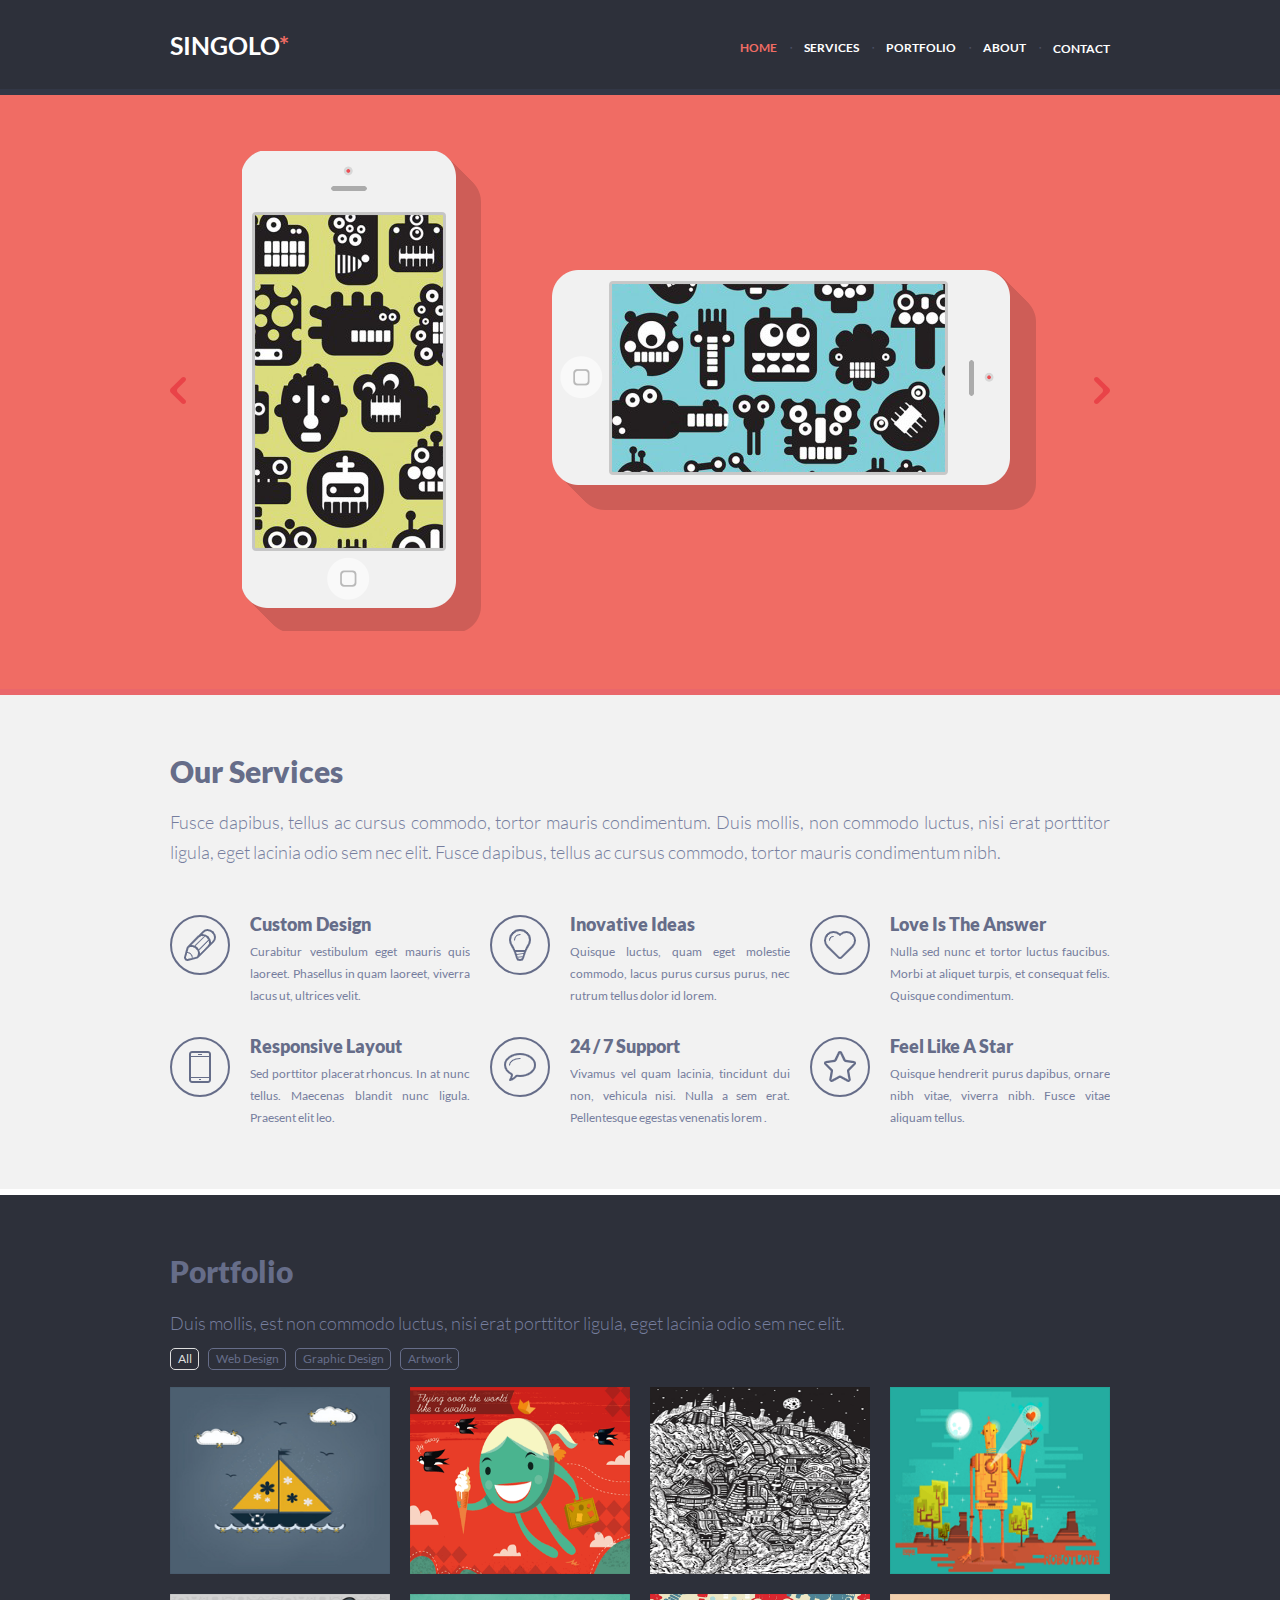
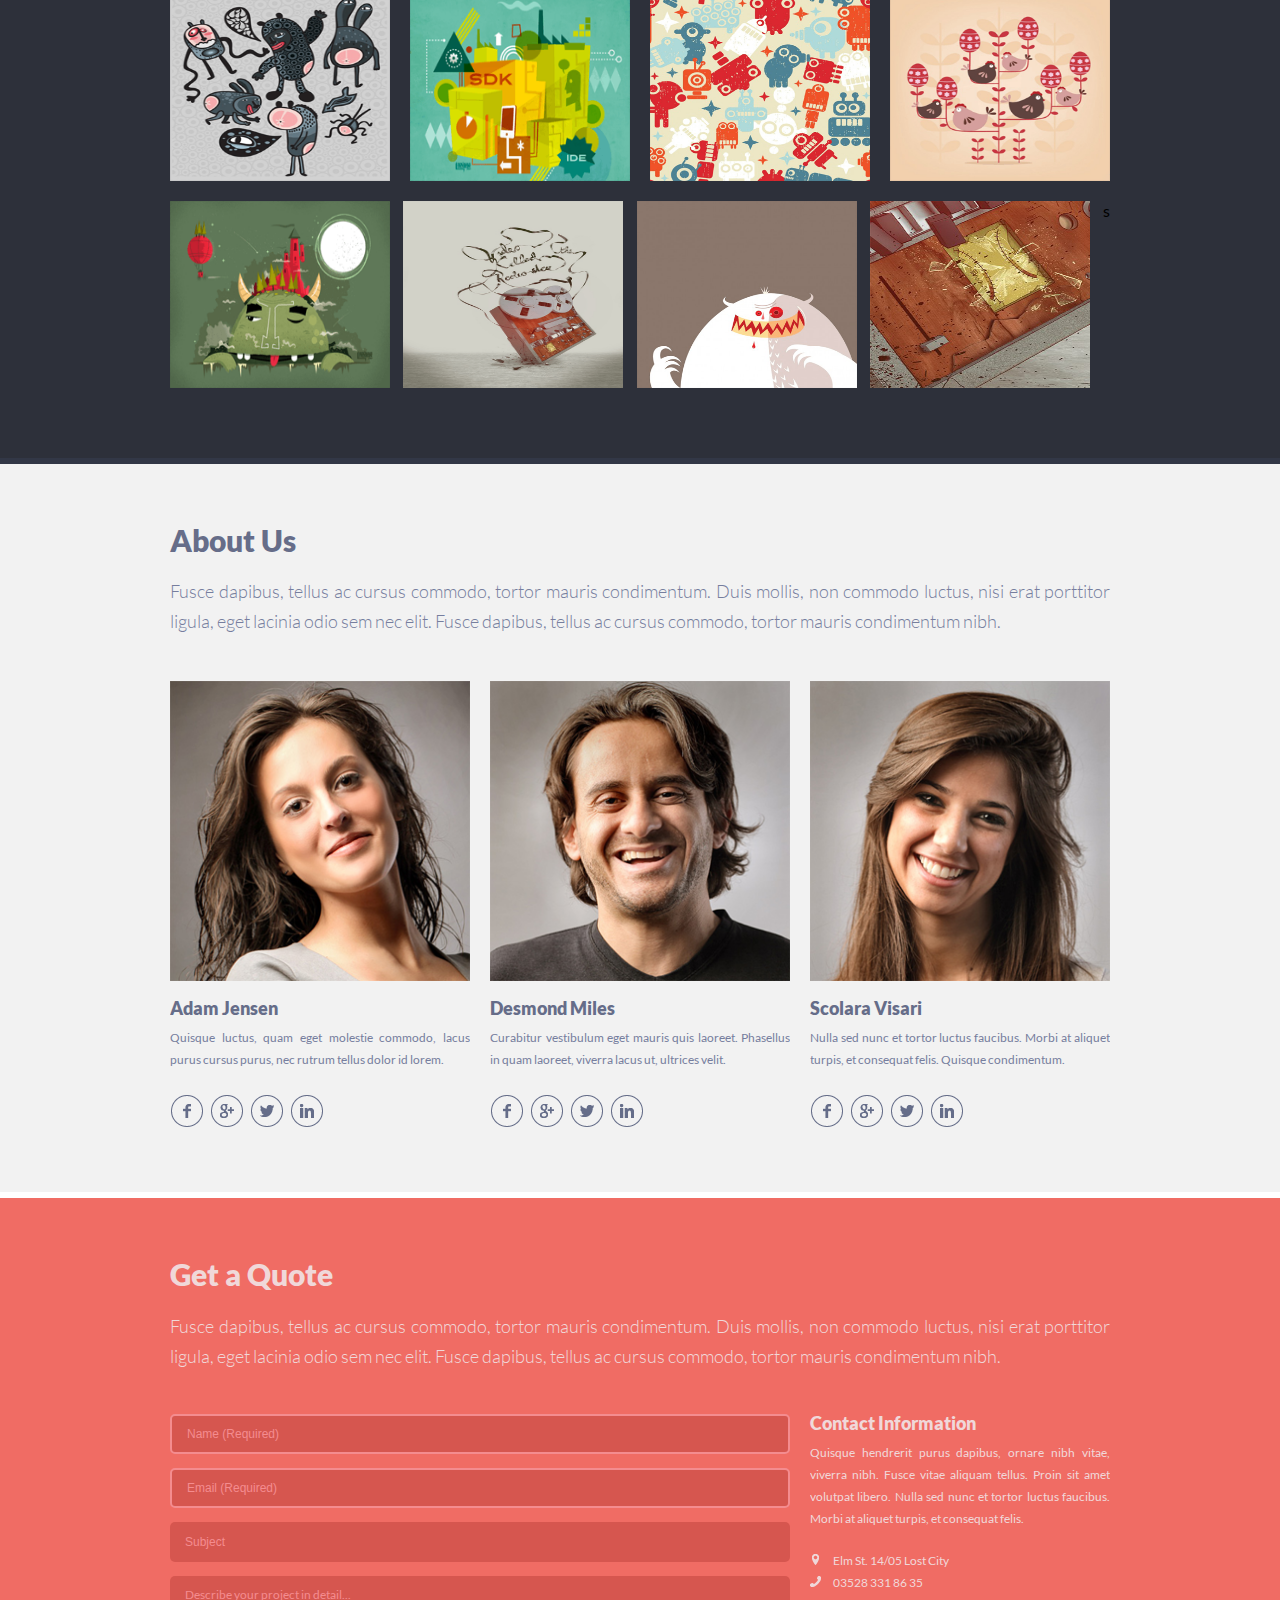
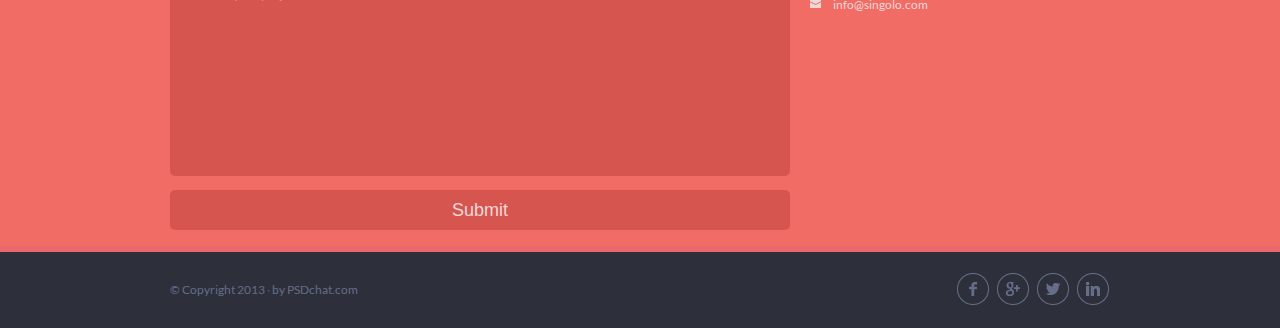
==== index.html @ a5951464 "fix: fix some problems with slider section" ====
<!DOCTYPE html>
<html lang="en">
<head>
    <meta charset="UTF-8">
    <meta name="viewport" content="width=device-width, initial-scale=1.0">
    <link rel="stylesheet" href="style.css">
    <title>Singolo</title>
</head>
<body>
    <header class="header" id="header">
        <div class="header__wrapper wrapper">
            <h1 class="header__logo"><a href="#">singolo</a></h1>
            <nav class="header__navigation" id="nav">
                <div class="header__navigation_item"><a href="#header" class="nav-link nav-link_active">Home</a></div>
                <div class="header__navigation_item"><a href="#services" class="nav-link">Services</a></div>
                <div class="header__navigation_item"><a href="#portfolio" class="nav-link">Portfolio</a></div>
                <div class="header__navigation_item"><a href="#about" class="nav-link">About</a></div>
                <div class="header__navigation_item"><a href="#contact" class="nav-link">Contact</a></div>
            </nav>
        </div>
    </header>
    <section class="slider" id="slider">
        <div class="slider__wrapper wrapper ">
            <div class="slider__prev-btn">
                <a class="prev_link" id="prev_link"><img src="./assets/img/icon/arrow-left.svg" alt="arrow left"></a>
            </div>
            <div class="slider__item slider__item-1">
                <div class="slider__vertical-image">
                    <img src="./assets/img/iPhone-Vertical.png" alt="Vertical iPhone">
                </div>
                <div class="slider__horizontal-image">
                    <img src="./assets/img/iPhone-Horizontal.png" alt="Horizontal iPhone">
                </div>
            </div>
            <div class="slider__item slider__item-2">
                    <img src="./assets/img/slider2.png" alt="Vertical iPhone">
            </div>
            <div class="slider__next-btn">
                <a class="next_link" id="next_link"><img src="./assets/img/icon/arrow-right.svg" alt="arrow left"></a>
            </div>
        </div>
    </section>
    <section class="services" id="services">
        <div class="services__wrapper wrapper ">
            <div class="services__description">
                <h2 class="services__description__title">Our Services</h2>
                <p class="services__description__text text">Fusce dapibus, tellus ac cursus commodo, tortor mauris condimentum. Duis mollis, non commodo luctus, nisi erat porttitor ligula, eget lacinia odio sem nec elit. Fusce dapibus, tellus ac cursus commodo, tortor mauris condimentum nibh.</p>
            </div>
            <div class="services__content">
                <div class="services__content_item">
                    <div class="item-img"><img src="./assets/img/icon/pen.png" alt=""></div>
                    <div class="services__content_item-wrapper">
                        <h3 class="item-title">Custom Design</h3>
                        <p class="item_description">Curabitur vestibulum eget mauris quis laoreet. Phasellus in quam laoreet, viverra lacus ut, ultrices velit.</p>
                    </div>
                </div>
                <div class="services__content_item">
                    <div class="item-img"><img src="./assets/img/icon/bulb.png" alt=""></div>
                    <div class="services__content_item-wrapper">
                        <h3 class="item-title">Inovative Ideas</h3>
                        <p class="item_description">Quisque luctus, quam eget molestie commodo, lacus purus cursus purus, nec rutrum tellus dolor id lorem.</p>
                    </div>
                </div>
                <div class="services__content_item">
                    <div class="item-img"><img src="./assets/img/icon/heart.png" alt=""></div>
                    <div class="services__content_item-wrapper">
                        <h3 class="item-title">Love Is The Answer</h3>
                        <p class="item_description">Nulla sed nunc et tortor luctus faucibus. Morbi at aliquet turpis, et consequat felis. Quisque condimentum.</p>
                    </div>
                </div>
                <div class="services__content_item">
                    <div class="item-img"><img src="./assets/img/icon/phone_services.png" alt=""></div>
                    <div class="services__content_item-wrapper">
                        <h3 class="item-title">Responsive Layout</h3>
                        <p class="item_description">Sed porttitor placerat rhoncus. In at nunc tellus. Maecenas blandit nunc ligula. Praesent elit leo.</p>
                    </div>
                </div>
                <div class="services__content_item">
                    <div class="item-img"><img src="./assets/img/icon/bubble.png" alt=""></div>
                    <div class="services__content_item-wrapper">
                        <h3 class="item-title">24 / 7 Support</h3>
                        <p class="item_description">Vivamus vel quam lacinia, tincidunt dui non, vehicula nisi. Nulla a sem erat. Pellentesque egestas venenatis lorem .</p>
                    </div>
                </div>
                <div class="services__content_item">
                    <div class="item-img"><img src="./assets/img/icon/star.png" alt=""></div>
                    <div class="services__content_item-wrapper">
                        <h3 class="item-title">Feel Like A Star</h3>
                        <p class="item_description">Quisque hendrerit purus dapibus, ornare nibh vitae, viverra nibh. Fusce vitae aliquam tellus.</p>
                    </div>
                </div>
            </div>
        </div>
    </section>
    <section class="portfolio" id="portfolio">
        <div class="portfolio__wrapper wrapper">
            <div class="portfolio__content">
                <h2 class="portfolio__title">Portfolio</h2>
                <p class="portfolio__text text">Duis mollis, est non commodo luctus, nisi erat porttitor ligula, eget lacinia odio sem nec elit.</p>
                <ul class="portfolio__tag">
                    <li class="portfolio__tag_item"><a href="#" class="tag tag_active">All</a></li>
                    <li class="portfolio__tag_item"><a href="#"  class="tag">Web Design</a></li>
                    <li class="portfolio__tag_item"><a href="#" class="tag">Graphic Design</a></li>
                    <li class="portfolio__tag_item"><a href="#" class="tag">Artwork</a></li>
                </ul>
            </div>
            <div class="portfolio__project">
                <div class="portfolio__project__item"><img src="./assets/img/Project.png" alt="Project"></div>
                <div class="portfolio__project__item"><img src="./assets/img/Project4.png" alt="Project"></div>
                <div class="portfolio__project__item"><img src="./assets/img/Project7.png" alt="Project"></div>
                <div class="portfolio__project__item"><img src="./assets/img/Project10.png" alt="Project"></div>
                <div class="portfolio__project__item"><img src="./assets/img/Project2.png" alt="Project"></div>
                <div class="portfolio__project__item"><img src="./assets/img/Project5.png" alt="Project"></div>
                <div class="portfolio__project__item"><img src="./assets/img/Project8.png" alt="Project"></div>
                <div class="portfolio__project__item"><img src="./assets/img/Project11.png" alt="Project"></div>
                <div class="portfolio__project__item"><img src="./assets/img/Project3.png" alt="Project"></div>
                <div class="portfolio__project__item"><img src="./assets/img/Project6.png" alt="Project"></div>
                <div class="portfolio__project__item"><img src="./assets/img/Project9.png" alt="Project"></div>
                <div class="portfolio__project__item"><img src="./assets/img/Project12.png" alt="Project"></div>s
            </div>
        </div>    
    </section>
    <section class="about-us" id="about">
        <div class="wrapper">
            <h2 class="about-us__title">
                About Us
            </h2>
            <p class="about-us__description text">
                Fusce dapibus, tellus ac cursus commodo, tortor mauris condimentum. Duis mollis, non commodo luctus, nisi erat porttitor ligula, eget lacinia odio sem nec elit. Fusce dapibus, tellus ac cursus commodo, tortor mauris condimentum nibh.            </p>
            <div class="layout-3-column">
                <div class="about-us__item">
                    <img class="item_image" src="./assets/img/photo1.png" alt="people 1">
                    <h3>Adam Jensen</h3>
                    <p class="item_description">Quisque luctus, quam eget molestie commodo, lacus purus cursus purus, nec rutrum tellus dolor id lorem.</p>
                    <div class="social-media">
                        <span class="ico ico-about-us"><a href="#"><img src="./assets/img/icon/Facebook.png" alt="Facebook"></a></span>
                        <span class="ico ico-about-us"><a href="#"><img src="./assets/img/icon/Google.png" alt="Google"></a></span>
                        <span class="ico ico-about-us"><a href="#"><img src="./assets/img/icon/Twitter.png" alt="Twitter"></a></span>
                        <span class="ico ico-about-us"><a href="#"><img src="./assets/img/icon/LinkedIn.png" alt="LinkedIn"></a></span>                    
                    </div>
                </div>
                <div class="about-us__item">
                    <img class="item_image" src="./assets/img/photo2.png" alt="people 2">
                    <h3>Desmond Miles</h3>
                    <p class="item_description">Curabitur vestibulum eget mauris quis laoreet. Phasellus in quam laoreet, viverra lacus ut, ultrices velit.</p>
                    <div class="social-media">
                        <span class="ico ico-about-us"><a href="#"><img src="./assets/img/icon/Facebook.png" alt="Facebook"></a></span>
                        <span class="ico ico-about-us"><a href="#"><img src="./assets/img/icon/Google.png" alt="Google"></a></span>
                        <span class="ico ico-about-us"><a href="#"><img src="./assets/img/icon/Twitter.png" alt="Twitter"></a></span>
                        <span class="ico ico-about-us"><a href="#"><img src="./assets/img/icon/LinkedIn.png" alt="LinkedIn"></a></span>
                    </div>
                </div>
                <div class="about-us__item">
                    <img class="item_image" src="./assets/img/photo3.png" alt="people 3">
                    <h3>Scolara Visari</h3>
                    <p class="item_description">Nulla sed nunc et tortor luctus faucibus. Morbi at aliquet turpis, et consequat felis. Quisque condimentum.</p>
                    <div class="social-media">
                        <span class="ico ico-about-us"><a href="#"><img src="./assets/img/icon/Facebook.png" alt="Facebook"></a></span>
                        <span class="ico ico-about-us"><a href="#"><img src="./assets/img/icon/Google.png" alt="Google"></a></span>
                        <span class="ico ico-about-us"><a href="#"><img src="./assets/img/icon/Twitter.png" alt="Twitter"></a></span>
                        <span class="ico ico-about-us"><a href="#"><img src="./assets/img/icon/LinkedIn.png" alt="LinkedIn"></a></span>                    
                    </div>
                </div>
            </div>
        </div>
    </section>
    <section class="form" id="contact">
        <div class="wrapper">
            <div class="form__content">
                <h2 class="form__content_title">Get a Quote</h2>
                <p class="form__content_text text">Fusce dapibus, tellus ac cursus commodo, tortor mauris condimentum. Duis mollis, non commodo luctus, nisi erat porttitor ligula, eget lacinia odio sem nec elit. Fusce dapibus, tellus ac cursus commodo, tortor mauris condimentum nibh.</p>
            </div>
            <div class="layout-2-column">
                <div class="contact__form">
                    <form action method="POST">
                        <input class="contact_input" type="text" name="name" placeholder="Name (Required)" required>
                        <input class="contact_input" type="email" name="email" placeholder="Email (Required)" required>
                        <input class="contact_input" type="text" name="subject" placeholder="Subject">
                        <textarea class="contact_input textarea" name="detail" placeholder="Describe your project in detail..."></textarea>
                        <input class="contact_input submit" type="submit" value="Submit">
                    </form>
                </div>
                <div class="contact__content">
                    <h3 class="contact__content__title">Contact Information</h3>
                    <div class="item_description  contact__content__description">
                        <p class="contact-item_description"> Quisque hendrerit purus dapibus, ornare nibh vitae, viverra nibh. Fusce vitae aliquam tellus. Proin sit amet volutpat libero. Nulla sed nunc et tortor luctus faucibus. Morbi at aliquet turpis, et consequat felis. </p>
                        <span class="contact__item"><span class="contact-icon ico-location"></span> Elm St. 14/05 Lost City </span>
                        <span class="contact__item"><span class="contact-icon ico-tel"></span> <a href="tel:+035283318635"> 03528 331 86 35</a></span>
                        <span class="contact__item"><span class="contact-icon ico-email"></span> <a href="mailto:info@singolo.com"> info@singolo.com </a></span>
                    </div>
                </div>
            </div>
        </div>
    </section>
    <footer class="footer">
        <div class="wrapper footer__wrapper">
                <div class="copyright">
                    &copy; Copyright 2013 &#8729; by PSDchat.com
                </div>
                <div class="social-media">
                    <span class="ico ico-footer"><a href="#"><img src="./assets/img/icon/Facebook.png" alt="Facebook"></a></span>
                    <span class="ico ico-footer"><a href="#"><img src="./assets/img/icon/Google.png" alt="Google"></a></span>
                    <span class="ico ico-footer"><a href="#"><img src="./assets/img/icon/Twitter.png" alt="Twitter"></a></span>
                    <span class="ico ico-footer"><a href="#"><img src="./assets/img/icon/LinkedIn.png" alt="LinkedIn"></a></span>
                </div>
        </div>
    </footer>
    <script src="./index.js"></script>
</body>
</html>
---- style.css ----
/* import */
@import "fonts.css";

/* <=== Common ===>*/
* {
    margin: 0;
    padding: 0;
    box-sizing: border-box;
}

html {
    font-size: 10px;
}

body {
    margin: 0 auto;
    font-family: 'Lato', Verdana, sans-serif;
    font-size: 1.6rem;
}

.wrapper {
    max-width: 940px;
    margin: 0 auto;
    padding-top: 67px;
}

h2 {
    font-size: 3rem;
    line-height: 1.8rem;
    font-weight: 900;
    color: #666d89;
}

h3 {
    font-size: 1.8rem;
    line-height: 1.8rem;
    color: #666d89;
    font-weight: 900;
}

a {
    text-decoration: none;
    color: #fff;
}

.text {
    font-size: 1.8rem;
    line-height: 3rem;
    font-weight: 300;
    text-align: justify;
    color: #767e9e;
}

.item_description {
    font-size: 1.2rem;
    line-height: 2.2rem;
    font-weight: 400;
    text-align: justify;
    color: #767e9e;
    overflow: hidden;
    text-overflow: ellipsis;
}

.social-media {
    display: flex;
}

/* <=== /Common ===>*/

/* <=== Header ===> */

.header {
    background: #2d303a;
    border-bottom: 6px solid #323746;
}

.header__wrapper {
    height: 89px;
    padding-top: 0;
    display: flex;
    justify-content: space-between;
    text-transform: uppercase;
    color: #fff;
}
.header__logo {
    align-self: center;
    font-size: 2.5rem;
    font-weight: 700;
}

.header__logo::after {
    content: '*';
    color: #f06c64;
}

.header__navigation {
    padding-top: 3px;
    display: flex;
    flex-basis: 370px;
    justify-content: space-between;
    align-items: center;
}

.nav-link {
    font-size: 1.2rem;
    font-weight: 700;
}

.header__navigation_item:not(:last-child):after {
    content: '\2219';
    margin-left: 12px;
    color: #494e62;
}

.nav-link_active,
.nav-link:hover {
    color: #f06c64;
    transition: .3s ease-in-out;
}

/* <=== / Header ===> */

/* <=== Slider ===> */

.slider {
    background-color: #f06c64;
    border-bottom: 6px solid #ea676b;
}

.slider__wrapper {
    height: 594px;
    padding-top: 0;
    display: flex;
    justify-content: space-between;
    align-items: center;
}

.slider__prev-btn {
    z-index: 10;
}
.prev_link:hover,
.next_link:hover {
    cursor: pointer;
}

.slider__item {
    width: 796px;
    display: flex;
    align-items: center;
    
} 

.slider__item-1 {
    justify-content: space-between;
} 

.slider__item-2 {
    justify-content: center;
    display: none;
} 

.slider_colored {
    background-color: #648BF0;
    border-bottom: 6px solid #648BF0;
}

/* <=== / Slider ===> */

/* <=== Services ===> */

.services {
    background-color: #f2f2f2;
    height: 500px;
    border-bottom: 6px solid #fff;
}

.services__wrapper {
    display: flex;
    flex-direction: column;
    color: #666d89;
}

.services__description__title {
    margin-bottom: 27px;
}

.services__description__text {
    margin-bottom: 48px;
}

.services__content {
    display: flex;
    flex-wrap: wrap;
    justify-content: space-between;
}

.services__content_item {
    display: flex;
    width: 300px;
    height: 85px;
    margin-bottom: 37px;
}

.item-img {
    display: flex;
    width: 60px;
    height: 60px;
    border: 2px solid #666d89;
    border-radius: 50%;
    align-items: center;
    justify-content: center;

}

.services__content_item-wrapper {
    width: 220px;
    margin-left: 20px;
}

.services__content_item-wrapper p {
    height: 70px;
}

.item-title {
    margin-bottom: 8px;
}

/* <=== /Services ===> */

/* <=== Portfolio ===> */
.portfolio {
    height: 869px;
    background-color: #2d303a;
    border-bottom: 6px solid #323746;
}

.portfolio__title {
    margin-bottom: 28px;

}

.portfolio__text {
    margin-bottom: 10px;
}

.portfolio__tag {
    list-style: none;
    display: flex;
    margin-bottom: 17px;
}

.portfolio__tag_item {
    display: flex;
}

.tag {
    margin-right: 9px;
    padding-left: 7px;
    padding-right: 6px;
    text-decoration: none;
    font-size: 1.2rem;
    line-height: 20px;
    font-weight: 400;
    border: 1px solid #666d89;
    border-radius: 5px;
    color: #666d89;
}

.tag:hover{
    border-color: #dedede;
    color: #dedede;
    transition: .3s ease-in-out;
    
}

.tag_active {
    color: #dedede;
    border-color: #dedede;
}

.portfolio__project {
    display: flex;
    flex-wrap: wrap;
    overflow: hidden;
    justify-content: space-between;
}

.portfolio__project__item {
    width: 220px;
    height: 187px;
    margin-bottom: 20px;
}

.portfolio__project__item:nth-child(n+13) {
    display: none;
}

.portfolio__project__item img {
   width: 100%;
   height: 100%;
} 
/* <=== / Portfolio ===> */

/* <=== About us ===> */

.about-us {
    height: 734px;
    background-color: #f2f2f2;
    border-bottom: 6px solid #fff;
}

.about-us__title {
    margin-bottom: 27px;
}

.about-us__description {
    margin-bottom: 45px;
}

.layout-3-column {
    display: flex;
    justify-content: space-between;
}

.about-us__item {
    width: 300px;
    margin-bottom: 49px;
}

.item_image {
    width: 100%;
    height: 300px;
}

.about-us__item h3 {
    margin-top: 15px;
    margin-bottom: 10px;
    overflow: hidden;
    text-overflow: ellipsis;
    white-space: nowrap;
}

.about-us__item p {
    margin-bottom: 23px;
}

.ico-about-us {
    margin-right: 6px;
}

/* <=== / About us ===> */

/* <=== Contact ===> */

.form {
    height: 654px;
    background-color: #f06c64;
    border-bottom: 6px solid #ea676b;
}

.form__content_title {
    padding-bottom: 28px;
    color: #f0d8d9;

}

.form__content_text {
    padding-bottom: 43px;
    color: #f0d8d9;
}

.layout-2-column {
    display: flex;
}

.contact__form {
    width: 66%;
    margin-right: 10px;
}

.contact_input {
    display: block;
    width: 100%;
    height: 40px;
    margin-bottom: 14px;
    border: none;
    border-radius: 5px;
    background-color: #d6564f;
    outline: none;
    padding: 15px;
    font-size: 1.2rem;
    line-height: 30px;
    color: #f0d8d9;
    font-weight: 300;
}

.contact_input::placeholder {
    font-size: 1.2rem;
    line-height: 22px;
    color: #f48c8f;
    font-weight: 400;
}

.contact_input:required:invalid {
    border: 2px solid #f48c8f;
}
.textarea {
    height: 200px;
    padding-top: 8px;
    resize: none;
    font-family: "Lato";
}

.submit {
    padding: 0;
    font-size: 1.8rem;
}

.submit:hover {
    cursor: pointer;
    background-color:#a3494a;
    transition: .3s ease-in-out;
}

.contact__content {
    width: 33%;
    padding-left: 10px;
}

.contact__content__title {
    margin-bottom: 10px;
    color: #f0d8d9;
}

.contact__content__description {
    color: #f0d8d9;
}

.contact__item {
    display: block;
}

.contact-item_description {
    margin-bottom: 20px;
}

.contact-icon {
    display: inline-block;
    width: 11px;
    height: 11px;
    margin-right: 10px;
}

.ico-location {
    background: center no-repeat url(./assets/img/icon/location.png);
}

.ico-tel {
    background: center no-repeat url(./assets/img/icon/phone.png);
}

.ico-email {
    background: center no-repeat url(./assets/img/icon/mail.png);
}

.contact__item a {
    text-decoration: none;
    color: #f0d8d9;
}

/* <=== / Contact ===> */

/* <=== Footer ===> */
.footer {

    background-color: #2d303a;

}

.footer__wrapper {
    padding-top: 0;
    display: flex;
    height: 76px;
    justify-content: space-between;
    align-items: center;
}

.copyright {
    color: #666d89;
    font-size: 1.2rem;
    line-height: 6px;
    font-weight: 400;
}

.ico-footer {
    margin-left: 6px;
}
/* <=== / Footer ===> */
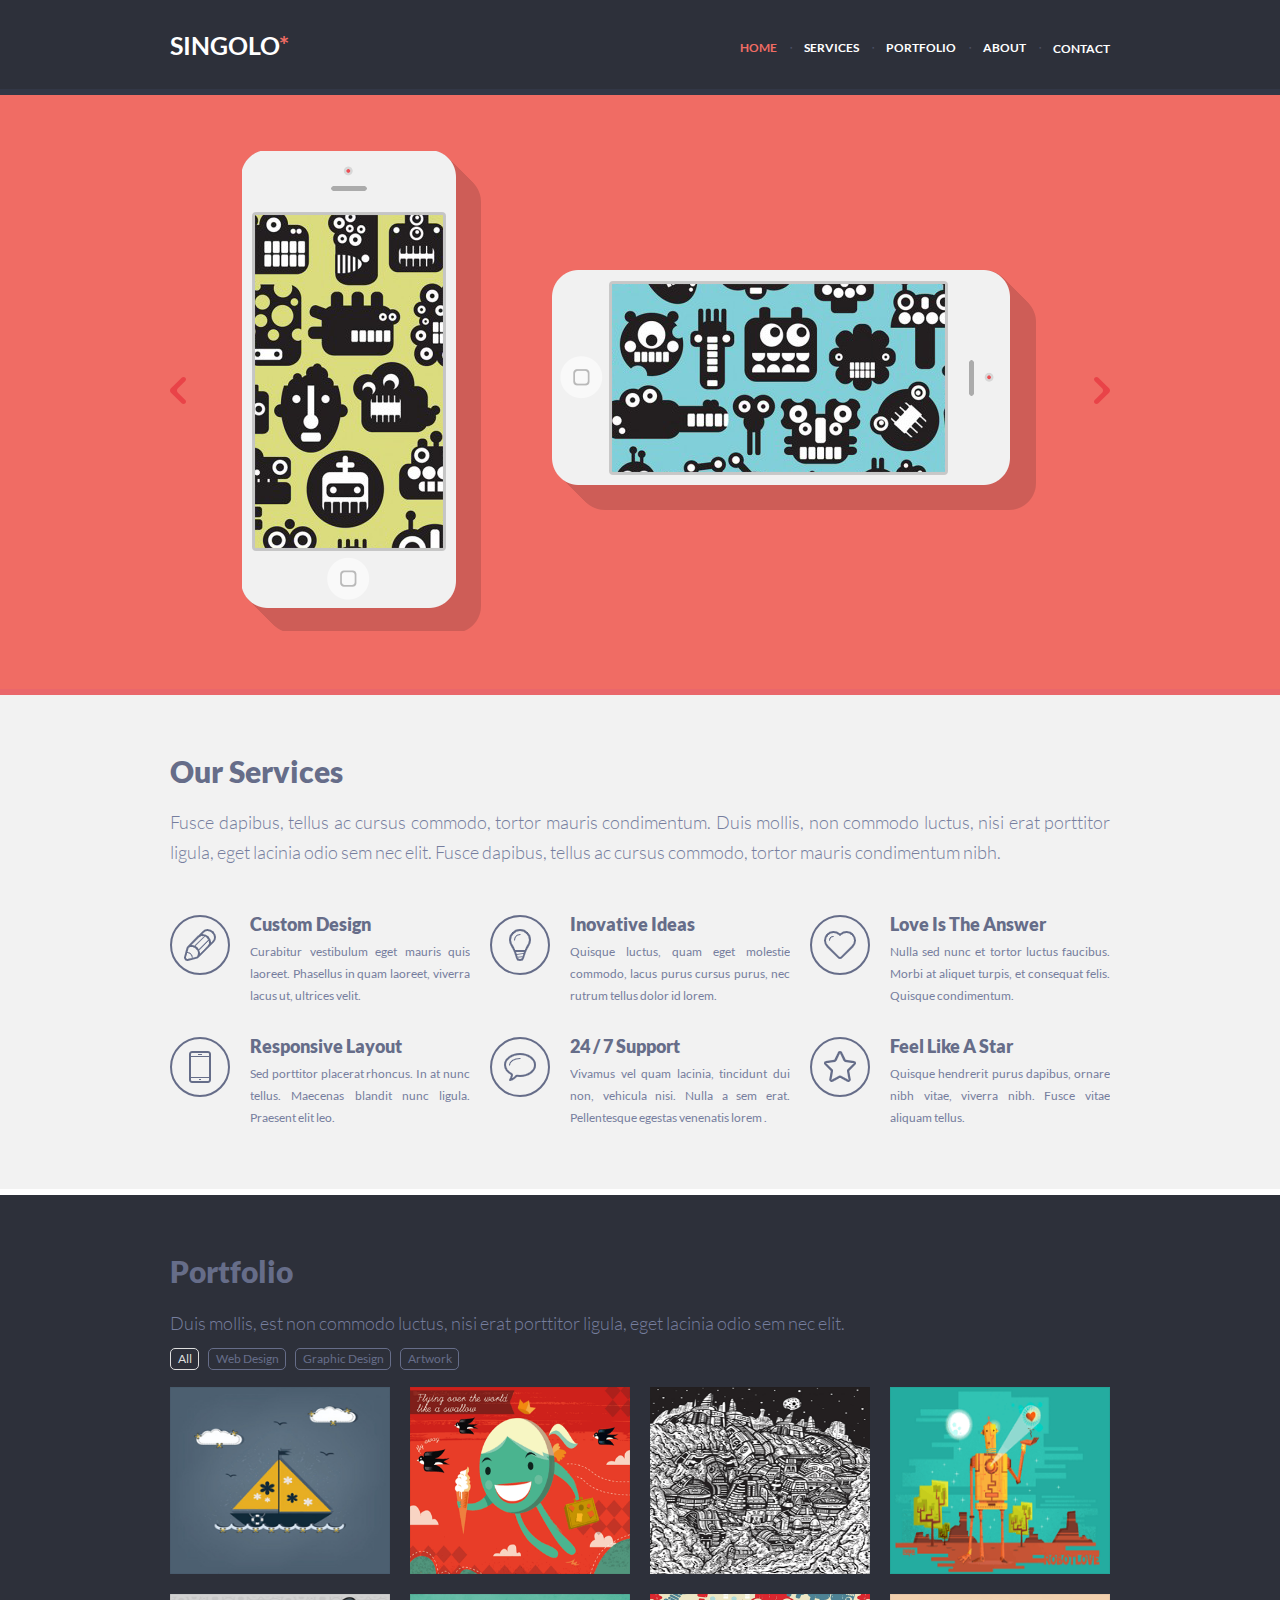
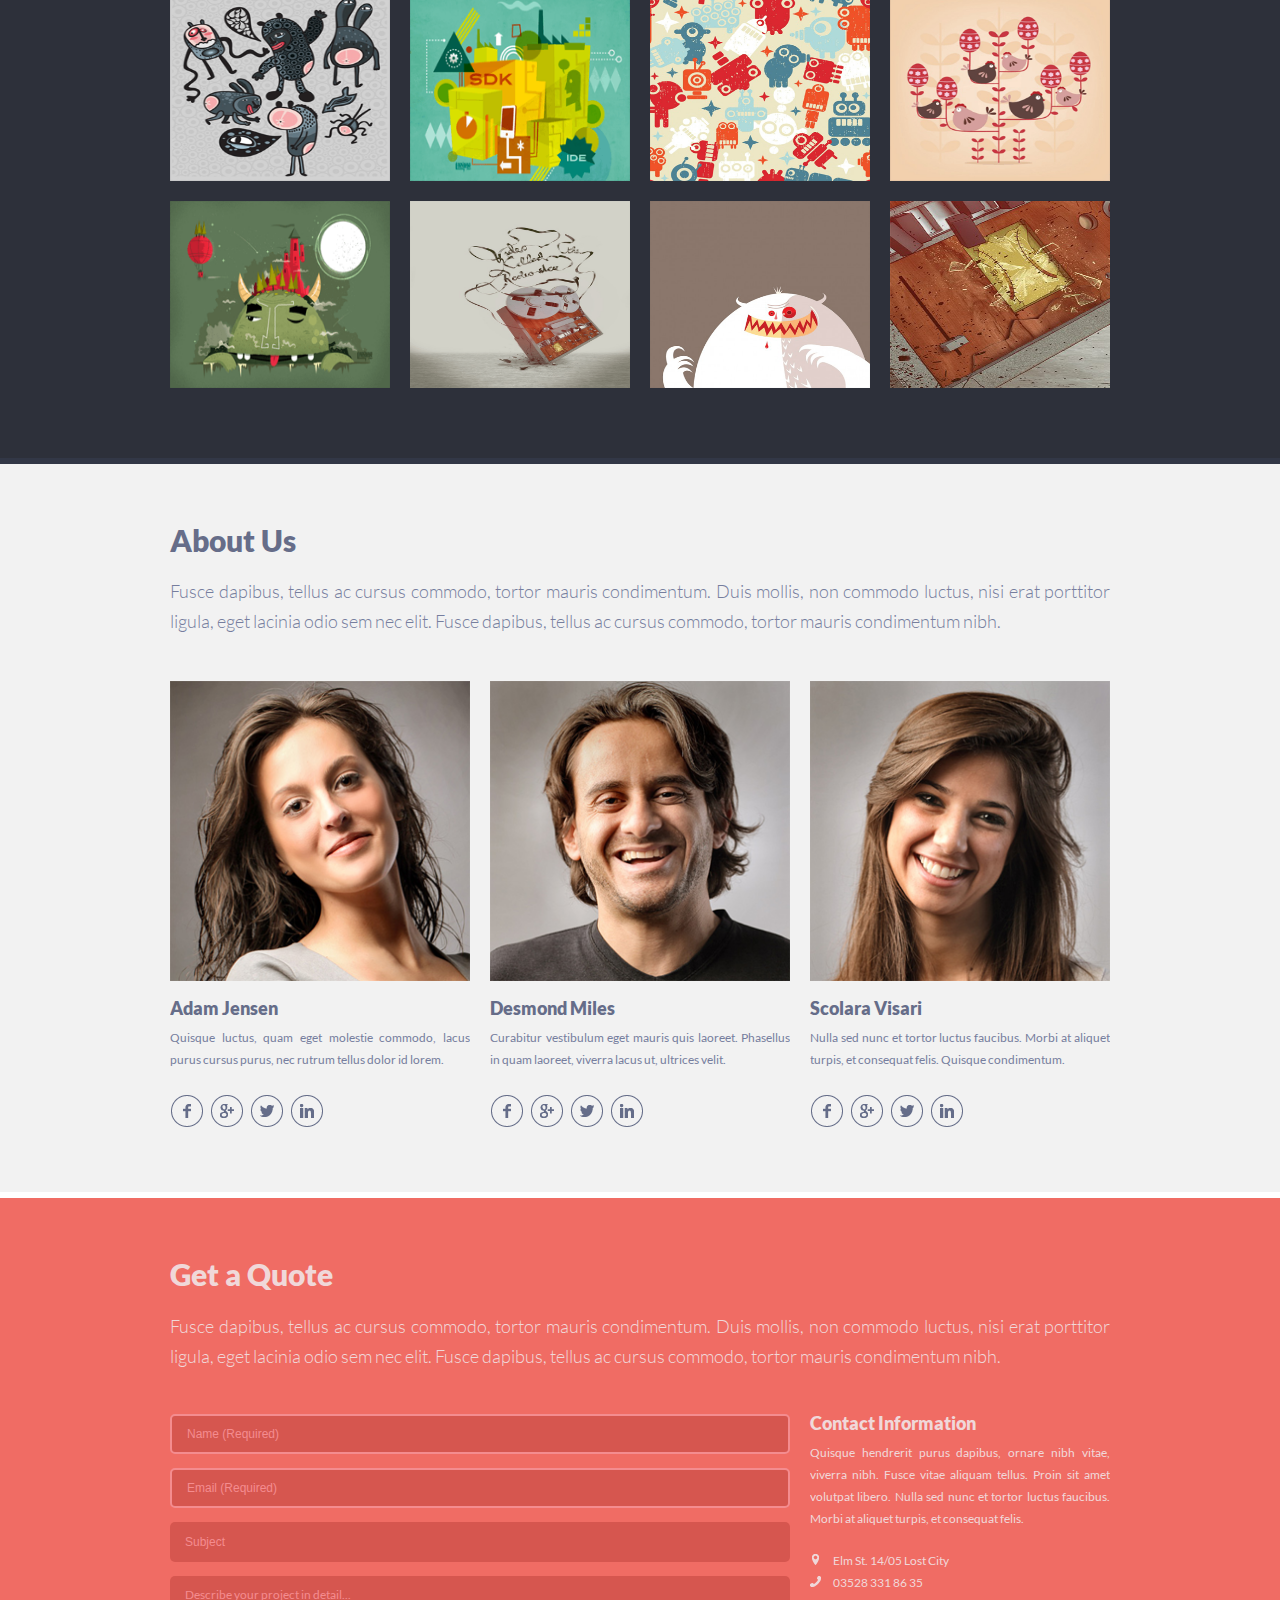
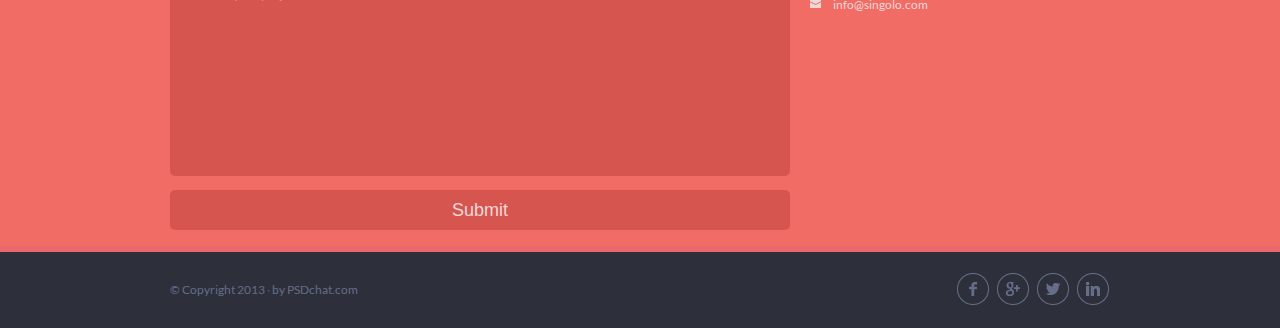
==== commit 6aa8897c: "feat: finish animations in  slider section" ====
--- a/index.html
+++ b/index.html
@@ -24,12 +24,15 @@
             <div class="slider__prev-btn">
                 <a class="prev_link" id="prev_link"><img src="./assets/img/icon/arrow-left.svg" alt="arrow left"></a>
             </div>
-            <div class="slider__item slider__item-1">
+            <div class="slider__item slider__item-1 active">
                 <div class="slider__vertical-image">
                     <img src="./assets/img/iPhone-Vertical.png" alt="Vertical iPhone">
-                </div>
+                    <div class="dark-screen dark-screen-vertical"></div>
+                </div>
+        
                 <div class="slider__horizontal-image">
                     <img src="./assets/img/iPhone-Horizontal.png" alt="Horizontal iPhone">
+                    <div class="dark-screen dark-screen-horizontal"></div>
                 </div>
             </div>
             <div class="slider__item slider__item-2">
@@ -116,7 +119,7 @@
                 <div class="portfolio__project__item"><img src="./assets/img/Project3.png" alt="Project"></div>
                 <div class="portfolio__project__item"><img src="./assets/img/Project6.png" alt="Project"></div>
                 <div class="portfolio__project__item"><img src="./assets/img/Project9.png" alt="Project"></div>
-                <div class="portfolio__project__item"><img src="./assets/img/Project12.png" alt="Project"></div>s
+                <div class="portfolio__project__item"><img src="./assets/img/Project12.png" alt="Project"></div>
             </div>
         </div>    
     </section>
--- a/style.css
+++ b/style.css
@@ -145,9 +145,8 @@
 
 .slider__item {
     width: 796px;
-    display: flex;
+    display: none;
     align-items: center;
-    
 } 
 
 .slider__item-1 {
@@ -164,6 +163,76 @@
     border-bottom: 6px solid #648BF0;
 }
 
+.active,
+.next {
+  display: flex;
+}
+
+.to-left {
+    animation-name: left;
+  }
+  
+  .from-right {
+    animation-name: right;
+  }
+  
+  .to-right {
+    animation-name: right;
+    animation-direction: reverse;
+  }
+  
+  .from-left {
+    animation-name: left;
+    animation-direction: reverse;
+  }
+  
+  @keyframes left {
+    from {
+      left: 0;
+    }
+    to {
+      left: -100%;
+    }
+  }
+  
+  @keyframes right {
+    from {
+      left: 100%;
+    }
+    to {
+      left: 0;
+    }
+  }
+  
+  .dark-screen {
+    position: absolute;
+    background-color: #000;
+    border-radius: 4px;
+    z-index: -10;
+  } 
+
+.dark-screen-vertical {
+    width: 189px;
+    height: 333px;
+    top: 64px;
+    left: 12px;
+}
+
+.dark-screen-horizontal {
+    width: 333px;
+    height: 189px;
+    top: 14px;
+    left: 61px;
+}
+
+.visible {
+    z-index: 10;
+}
+
+.slider__vertical-image,
+.slider__horizontal-image {
+    position: relative;
+}
 /* <=== / Slider ===> */
 
 /* <=== Services ===> */
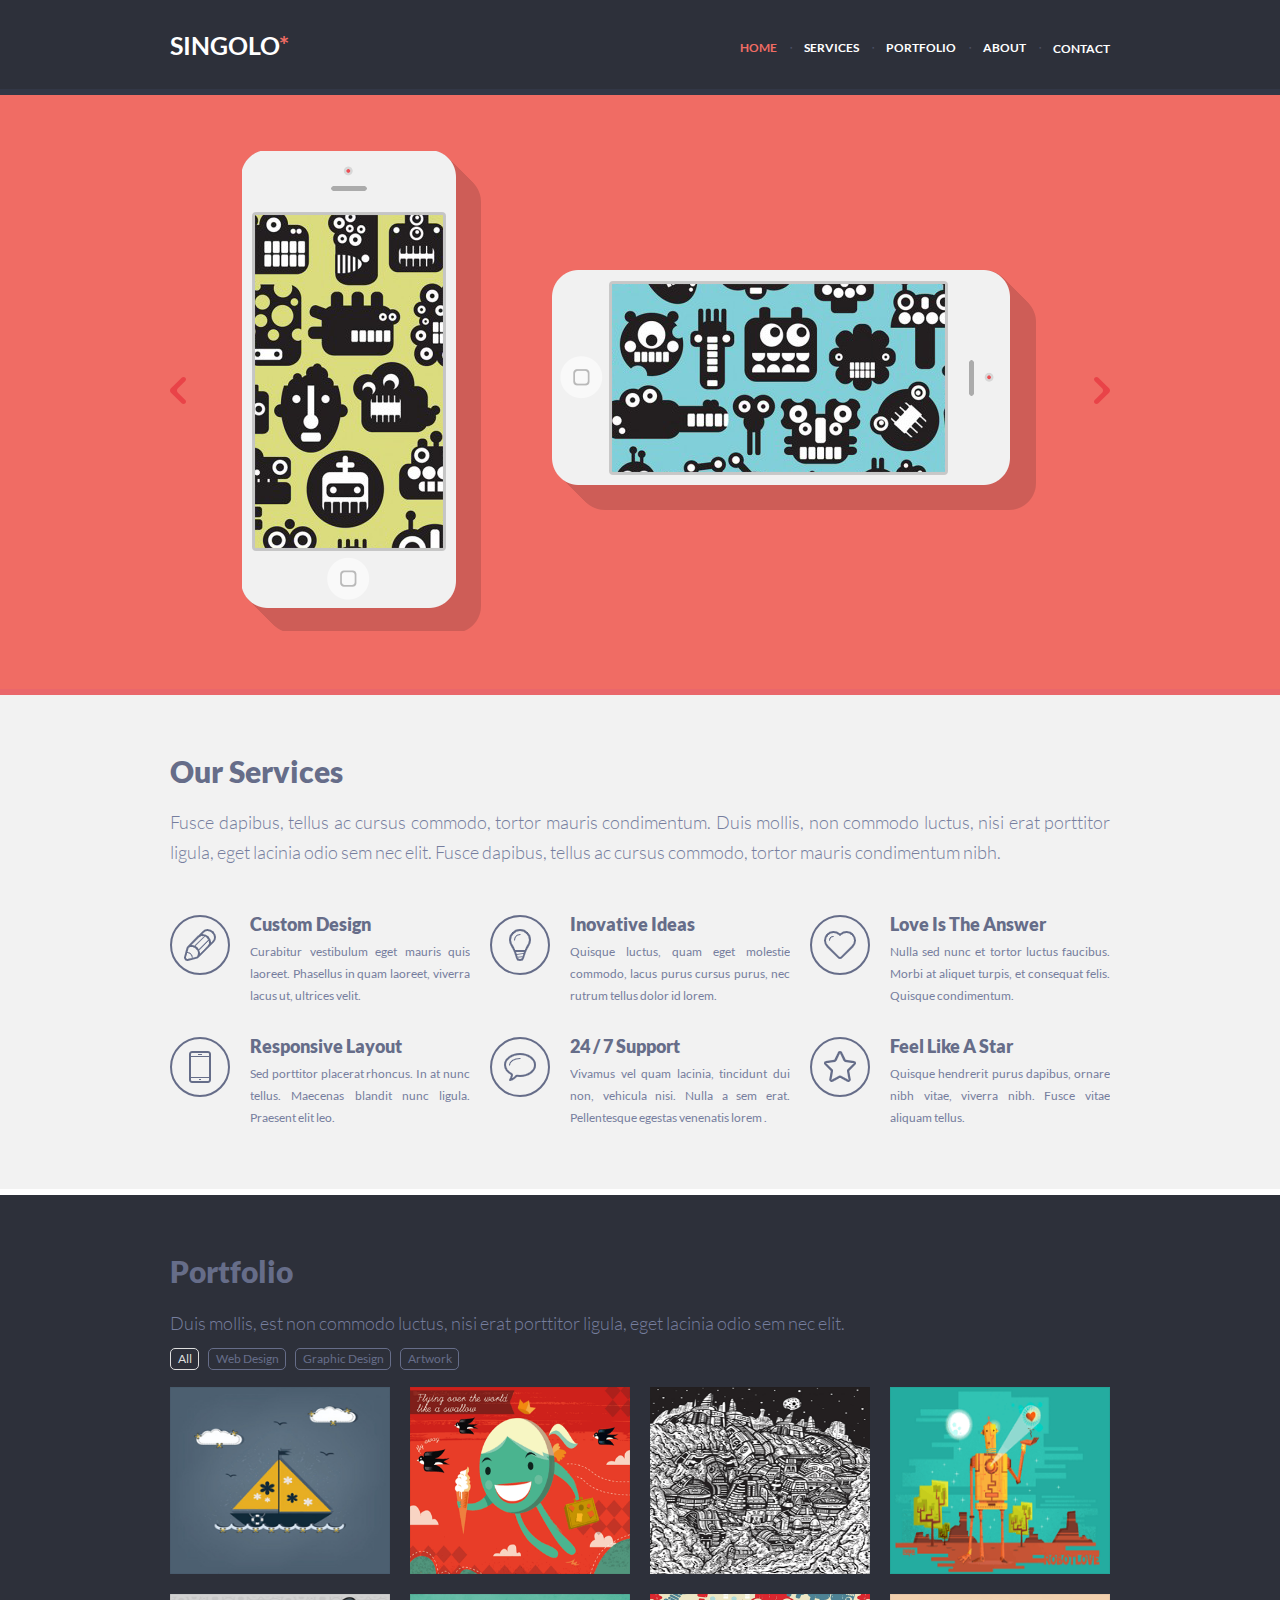
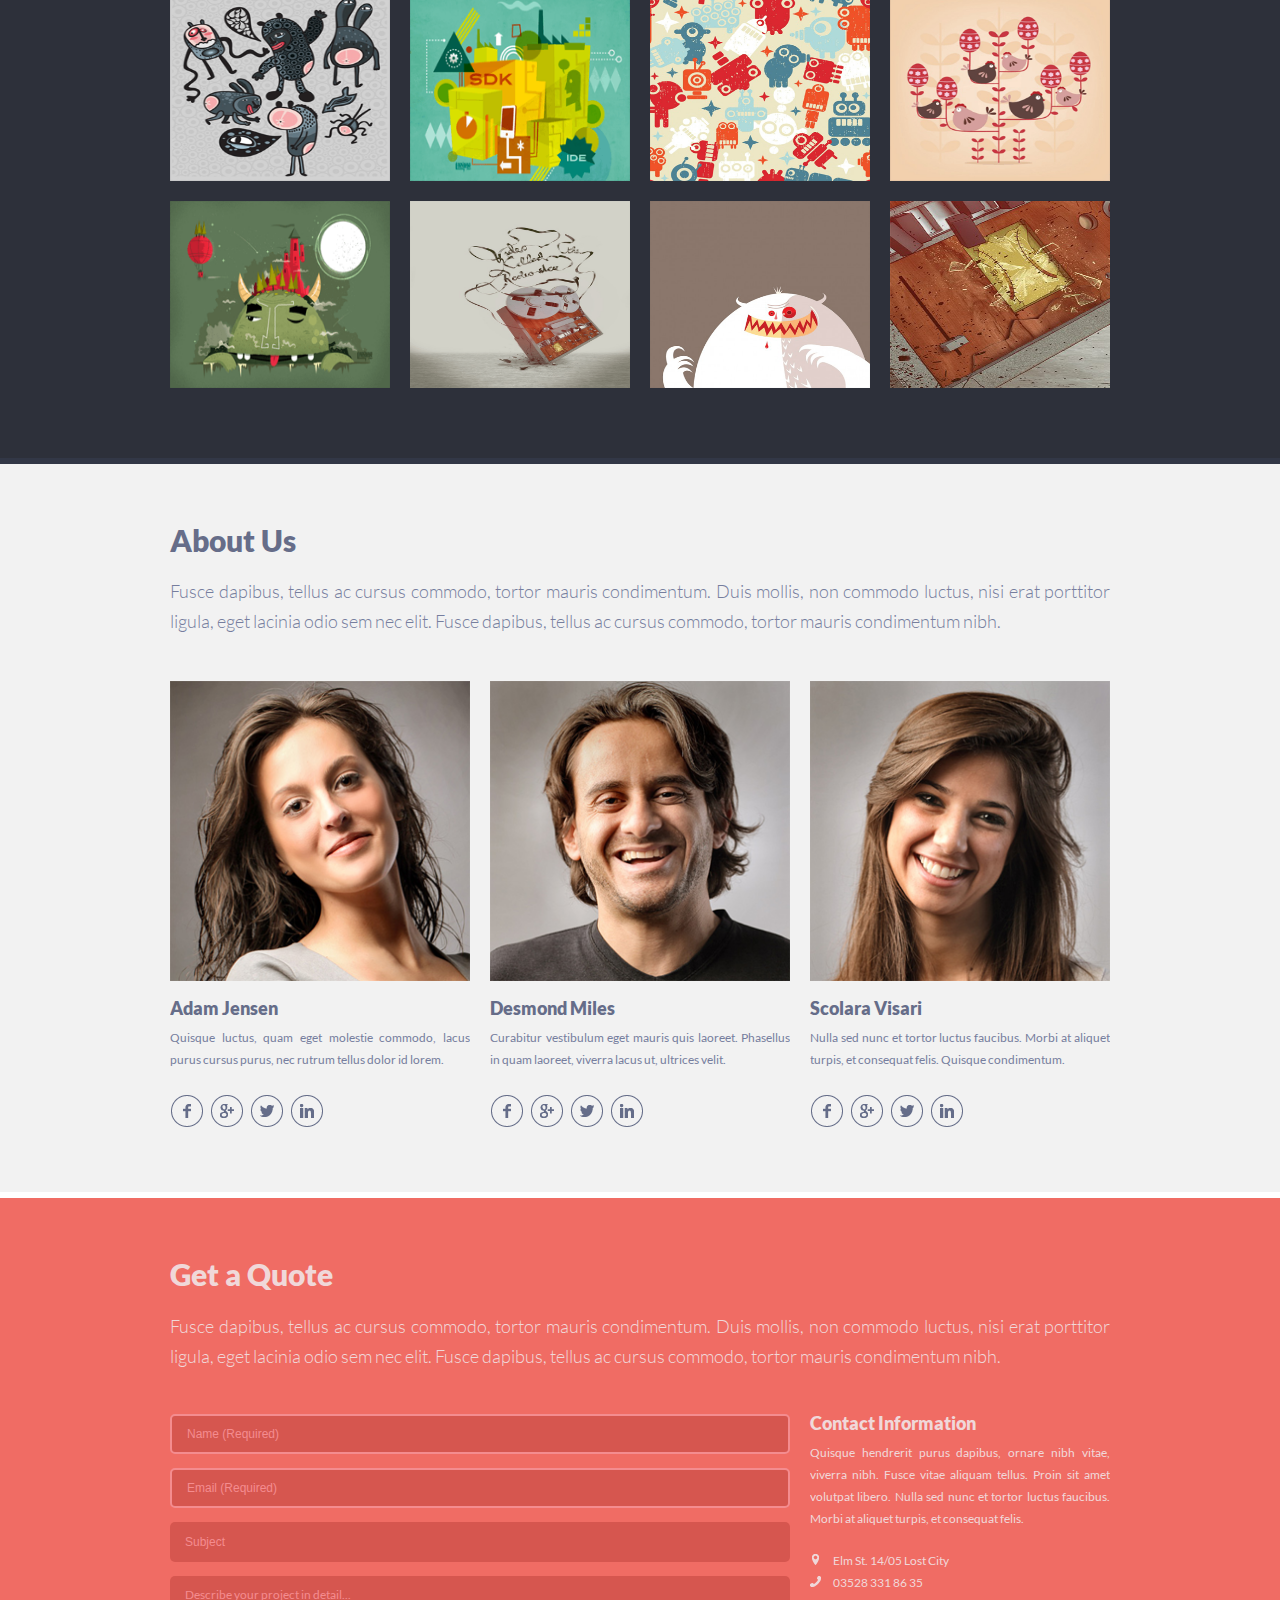
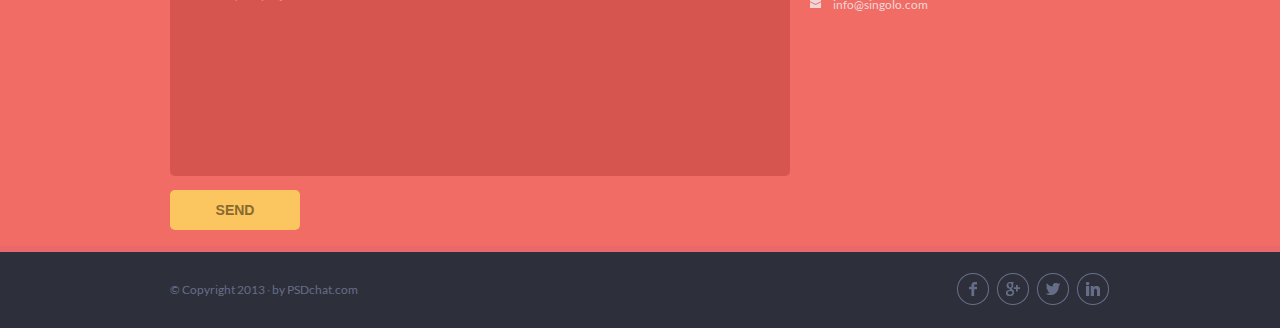
==== commit fa6fbad9: "feat: add event to form" ====
--- a/index.html
+++ b/index.html
@@ -101,10 +101,10 @@
                 <h2 class="portfolio__title">Portfolio</h2>
                 <p class="portfolio__text text">Duis mollis, est non commodo luctus, nisi erat porttitor ligula, eget lacinia odio sem nec elit.</p>
                 <ul class="portfolio__tag">
-                    <li class="portfolio__tag_item"><a href="#" class="tag tag_active">All</a></li>
-                    <li class="portfolio__tag_item"><a href="#"  class="tag">Web Design</a></li>
-                    <li class="portfolio__tag_item"><a href="#" class="tag">Graphic Design</a></li>
-                    <li class="portfolio__tag_item"><a href="#" class="tag">Artwork</a></li>
+                    <li class="portfolio__tag_item"><a class="tag tag_active">All</a></li>
+                    <li class="portfolio__tag_item"><a class="tag">Web Design</a></li>
+                    <li class="portfolio__tag_item"><a class="tag">Graphic Design</a></li>
+                    <li class="portfolio__tag_item"><a class="tag">Artwork</a></li>
                 </ul>
             </div>
             <div class="portfolio__project">
@@ -175,12 +175,12 @@
             </div>
             <div class="layout-2-column">
                 <div class="contact__form">
-                    <form action method="POST">
-                        <input class="contact_input" type="text" name="name" placeholder="Name (Required)" required>
-                        <input class="contact_input" type="email" name="email" placeholder="Email (Required)" required>
-                        <input class="contact_input" type="text" name="subject" placeholder="Subject">
-                        <textarea class="contact_input textarea" name="detail" placeholder="Describe your project in detail..."></textarea>
-                        <input class="contact_input submit" type="submit" value="Submit">
+                    <form action>
+                        <input id="name" class="contact_input" type="text" name="name" placeholder="Name (Required)" required>
+                        <input id="email" class="contact_input" type="email" name="email" placeholder="Email (Required)" required>
+                        <input id="subject" class="contact_input" type="text" name="subject" placeholder="Subject">
+                        <textarea id="detail" class="contact_input textarea" name="detail" placeholder="Describe your project in detail..."></textarea>
+                        <input class="contact_input submit" id="submit-btn" type="submit" value="send">
                     </form>
                 </div>
                 <div class="contact__content">
@@ -194,6 +194,14 @@
                 </div>
             </div>
         </div>
+        <div class="message-block hidden" id="message-block">
+            <div class="message">
+                <p class="mail-send">Письмо отправлено</p>
+                <p id="subject-result"class="subject"></p>
+                <p id="describe-result" class="describe"></p>
+                <button class="close-btn" id="close-btn">ok</button>
+            </div>
+        </div>
     </section>
     <footer class="footer">
         <div class="wrapper footer__wrapper">
--- a/style.css
+++ b/style.css
@@ -339,7 +339,7 @@
     border-color: #dedede;
     color: #dedede;
     transition: .3s ease-in-out;
-    
+    cursor: pointer;
 }
 
 .tag_active {
@@ -368,6 +368,10 @@
    width: 100%;
    height: 100%;
 } 
+
+.project_bordered {
+    border: 5px solid #f06c64;
+}
 /* <=== / Portfolio ===> */
 
 /* <=== About us ===> */
@@ -482,15 +486,52 @@
 
 .submit {
     padding: 0;
-    font-size: 1.8rem;
+    width: 130px;
+    background-color: #FBC65F;
+    font-size: 1.4rem;
+    font-weight: bold;
+    color: #886A30;
+    text-transform: uppercase;
 }
 
 .submit:hover {
     cursor: pointer;
-    background-color:#a3494a;
+    background-color:#D19F3D;
     transition: .3s ease-in-out;
 }
 
+.message-block {
+    position: absolute;
+    padding-bottom: 400px;
+    width: 100%;
+    height: 3528px;
+    top: 0;
+    left: 0;
+    background-color: rgba(0, 0, 0, .9);
+    z-index: 20;
+    display: flex;
+    justify-content: center;
+    align-items: flex-end;
+    color: #fff;
+}
+
+.message-block.hidden {
+    display: none;
+}
+
+.message {
+    display: flex;
+    flex-direction: column;
+    align-items: center;
+}
+
+.message p {
+    margin-bottom: 20px;
+}
+
+.close-btn {
+    width: 100px;
+}
 .contact__content {
     width: 33%;
     padding-left: 10px;
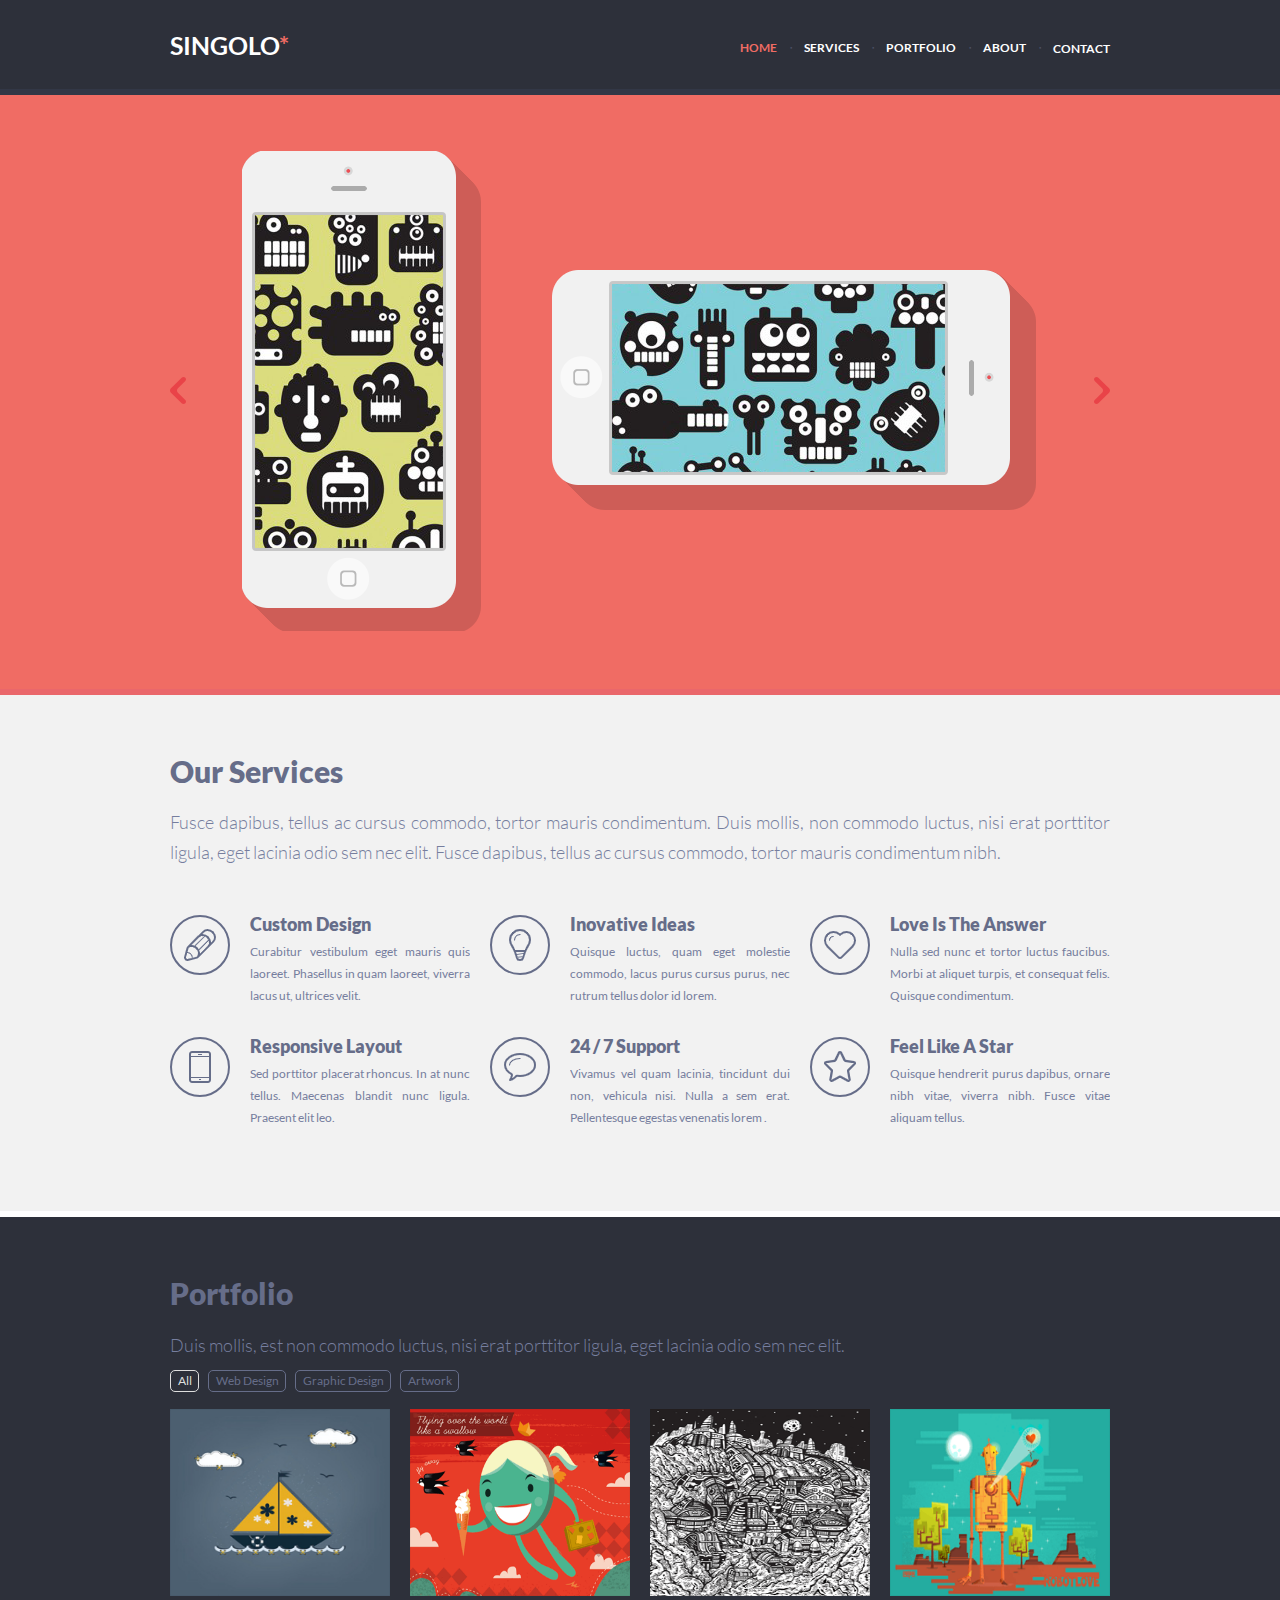
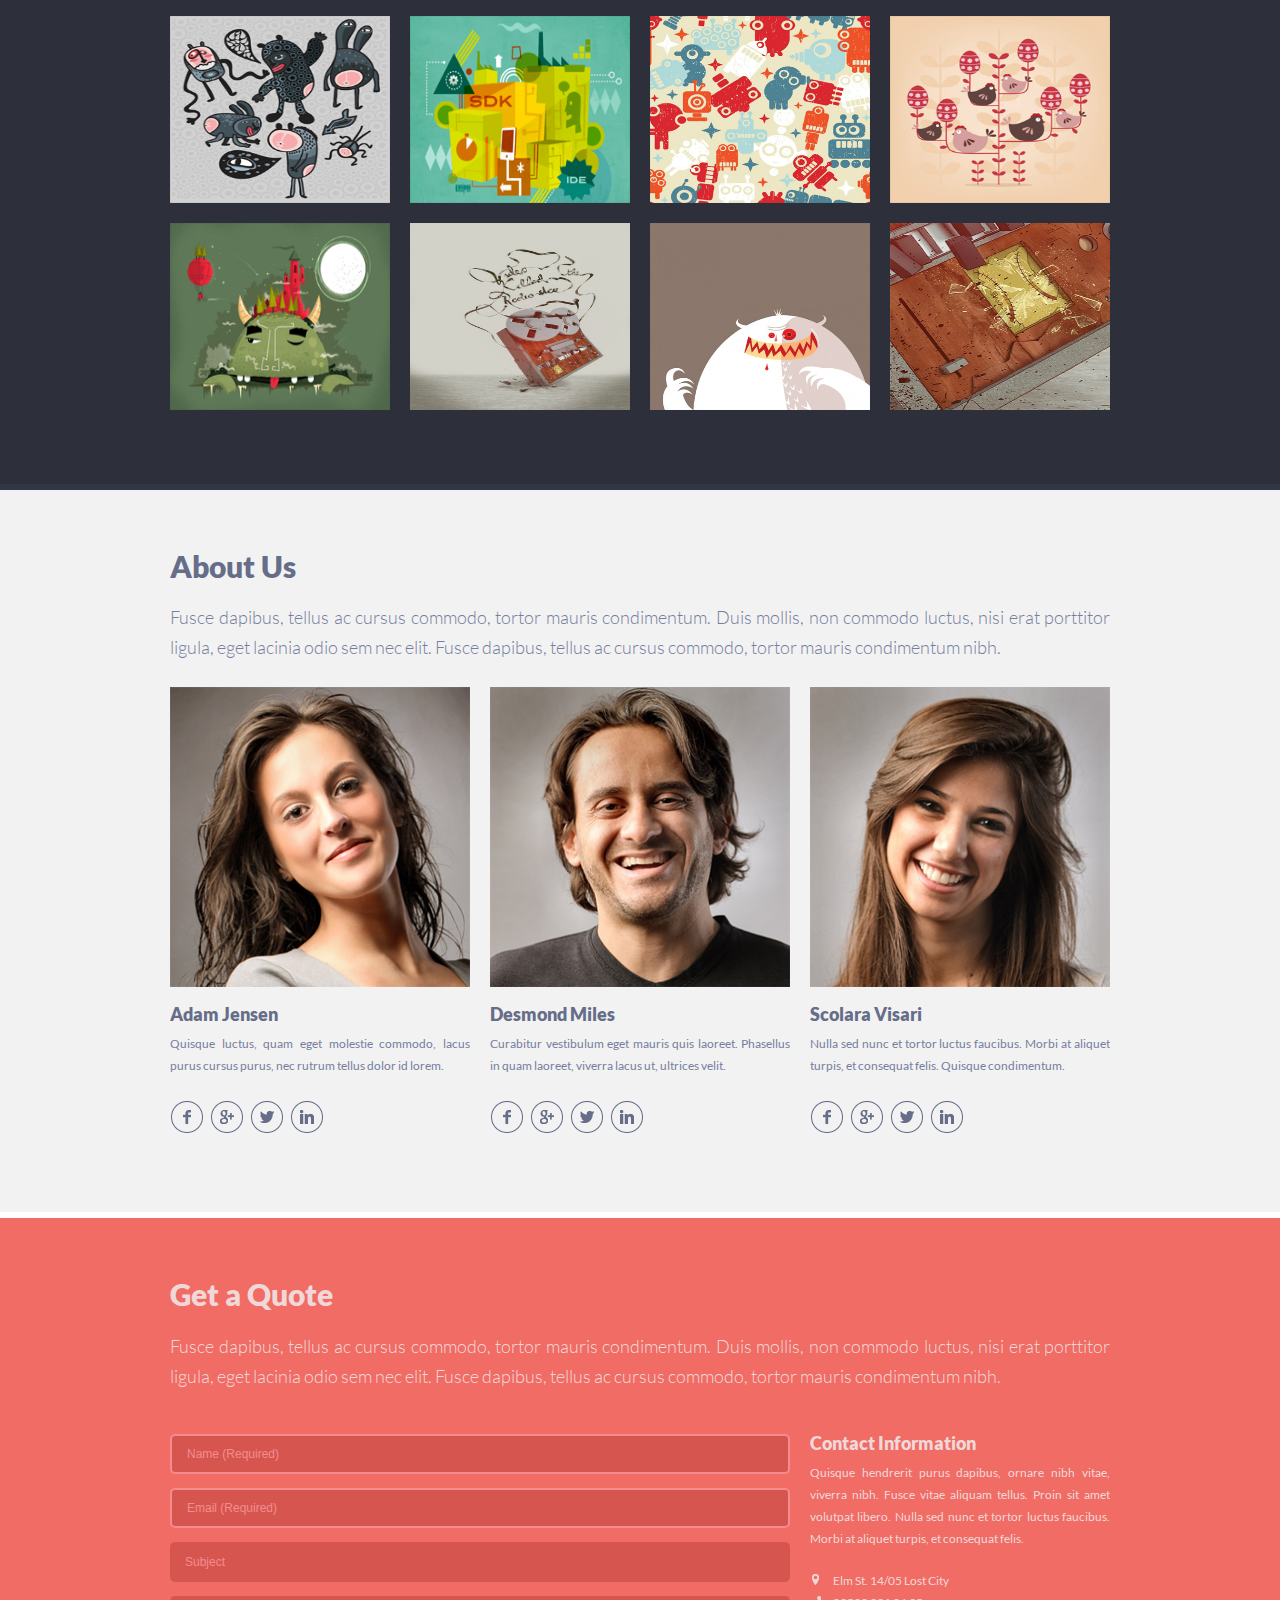
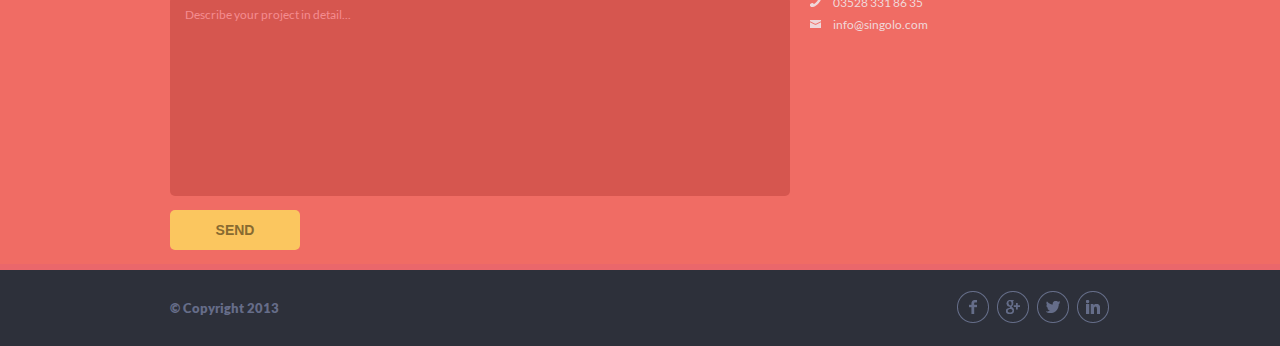
==== commit eb0c6794: "feat: add responsive for mobile screen" ====
--- a/index.html
+++ b/index.html
@@ -9,6 +9,7 @@
 <body>
     <header class="header" id="header">
         <div class="header__wrapper wrapper">
+            <span class="header__hamburger hamburger"><span class="hamburger__line"></span></span>
             <h1 class="header__logo"><a href="#">singolo</a></h1>
             <nav class="header__navigation" id="nav">
                 <div class="header__navigation_item"><a href="#header" class="nav-link nav-link_active">Home</a></div>
@@ -25,18 +26,18 @@
                 <a class="prev_link" id="prev_link"><img src="./assets/img/icon/arrow-left.svg" alt="arrow left"></a>
             </div>
             <div class="slider__item slider__item-1 active">
-                <div class="slider__vertical-image">
+                <div class="slider__vertical-image" id="slider__vertical-image">
                     <img src="./assets/img/iPhone-Vertical.png" alt="Vertical iPhone">
                     <div class="dark-screen dark-screen-vertical"></div>
                 </div>
         
-                <div class="slider__horizontal-image">
+                <div class="slider__horizontal-image" id="slider__horizontal-image">
                     <img src="./assets/img/iPhone-Horizontal.png" alt="Horizontal iPhone">
                     <div class="dark-screen dark-screen-horizontal"></div>
                 </div>
             </div>
             <div class="slider__item slider__item-2">
-                    <img src="./assets/img/slider2.png" alt="Vertical iPhone">
+                    <img src="./assets/img/Slider2.png" alt="Vertical iPhone">
             </div>
             <div class="slider__next-btn">
                 <a class="next_link" id="next_link"><img src="./assets/img/icon/arrow-right.svg" alt="arrow left"></a>
@@ -108,18 +109,18 @@
                 </ul>
             </div>
             <div class="portfolio__project">
-                <div class="portfolio__project__item"><img src="./assets/img/Project.png" alt="Project"></div>
-                <div class="portfolio__project__item"><img src="./assets/img/Project4.png" alt="Project"></div>
-                <div class="portfolio__project__item"><img src="./assets/img/Project7.png" alt="Project"></div>
-                <div class="portfolio__project__item"><img src="./assets/img/Project10.png" alt="Project"></div>
-                <div class="portfolio__project__item"><img src="./assets/img/Project2.png" alt="Project"></div>
-                <div class="portfolio__project__item"><img src="./assets/img/Project5.png" alt="Project"></div>
-                <div class="portfolio__project__item"><img src="./assets/img/Project8.png" alt="Project"></div>
-                <div class="portfolio__project__item"><img src="./assets/img/Project11.png" alt="Project"></div>
-                <div class="portfolio__project__item"><img src="./assets/img/Project3.png" alt="Project"></div>
-                <div class="portfolio__project__item"><img src="./assets/img/Project6.png" alt="Project"></div>
-                <div class="portfolio__project__item"><img src="./assets/img/Project9.png" alt="Project"></div>
-                <div class="portfolio__project__item"><img src="./assets/img/Project12.png" alt="Project"></div>
+                <div class="portfolio__project__item"><img class="project__item-img" src="./assets/img/Project.png" alt="Project"></div>
+                <div class="portfolio__project__item"><img class="project__item-img" src="./assets/img/Project4.png" alt="Project"></div>
+                <div class="portfolio__project__item"><img class="project__item-img" src="./assets/img/Project7.png" alt="Project"></div>
+                <div class="portfolio__project__item"><img class="project__item-img" src="./assets/img/Project10.png" alt="Project"></div>
+                <div class="portfolio__project__item"><img class="project__item-img" src="./assets/img/Project2.png" alt="Project"></div>
+                <div class="portfolio__project__item"><img class="project__item-img" src="./assets/img/Project5.png" alt="Project"></div>
+                <div class="portfolio__project__item"><img class="project__item-img" src="./assets/img/Project8.png" alt="Project"></div>
+                <div class="portfolio__project__item"><img class="project__item-img" src="./assets/img/Project11.png" alt="Project"></div>
+                <div class="portfolio__project__item"><img class="project__item-img" src="./assets/img/Project3.png" alt="Project"></div>
+                <div class="portfolio__project__item"><img class="project__item-img" src="./assets/img/Project6.png" alt="Project"></div>
+                <div class="portfolio__project__item"><img class="project__item-img" src="./assets/img/Project9.png" alt="Project"></div>
+                <div class="portfolio__project__item"><img class="project__item-img" src="./assets/img/Project12.png" alt="Project"></div>
             </div>
         </div>    
     </section>
@@ -175,7 +176,7 @@
             </div>
             <div class="layout-2-column">
                 <div class="contact__form">
-                    <form action>
+                    <form action id="form">
                         <input id="name" class="contact_input" type="text" name="name" placeholder="Name (Required)" required>
                         <input id="email" class="contact_input" type="email" name="email" placeholder="Email (Required)" required>
                         <input id="subject" class="contact_input" type="text" name="subject" placeholder="Subject">
@@ -199,14 +200,14 @@
                 <p class="mail-send">Письмо отправлено</p>
                 <p id="subject-result"class="subject"></p>
                 <p id="describe-result" class="describe"></p>
-                <button class="close-btn" id="close-btn">ok</button>
+                <button class="close-btn" id="close-btn">OK</button>
             </div>
         </div>
     </section>
     <footer class="footer">
         <div class="wrapper footer__wrapper">
                 <div class="copyright">
-                    &copy; Copyright 2013 &#8729; by PSDchat.com
+                    &copy; Copyright 2013
                 </div>
                 <div class="social-media">
                     <span class="ico ico-footer"><a href="#"><img src="./assets/img/icon/Facebook.png" alt="Facebook"></a></span>
--- a/style.css
+++ b/style.css
@@ -3,66 +3,67 @@
 
 /* <=== Common ===>*/
 * {
-    margin: 0;
-    padding: 0;
-    box-sizing: border-box;
+  margin: 0;
+  padding: 0;
+  box-sizing: border-box;
 }
 
 html {
-    font-size: 10px;
+  font-size: 10px;
+  scroll-behavior: smooth;
 }
 
 body {
-    margin: 0 auto;
-    font-family: 'Lato', Verdana, sans-serif;
-    font-size: 1.6rem;
+  margin: 0 auto;
+  font-family: "Lato", Verdana, sans-serif;
+  font-size: 1.6rem;
 }
 
 .wrapper {
-    max-width: 940px;
-    margin: 0 auto;
-    padding-top: 67px;
+  max-width: 940px;
+  margin: 0 auto;
+  padding-top: 67px;
 }
 
 h2 {
-    font-size: 3rem;
-    line-height: 1.8rem;
-    font-weight: 900;
-    color: #666d89;
+  font-size: 3rem;
+  line-height: 1.8rem;
+  font-weight: 900;
+  color: #666d89;
 }
 
 h3 {
-    font-size: 1.8rem;
-    line-height: 1.8rem;
-    color: #666d89;
-    font-weight: 900;
+  font-size: 1.8rem;
+  line-height: 1.8rem;
+  color: #666d89;
+  font-weight: 900;
 }
 
 a {
-    text-decoration: none;
-    color: #fff;
+  text-decoration: none;
+  color: #fff;
 }
 
 .text {
-    font-size: 1.8rem;
-    line-height: 3rem;
-    font-weight: 300;
-    text-align: justify;
-    color: #767e9e;
+  font-size: 1.8rem;
+  line-height: 3rem;
+  font-weight: 300;
+  text-align: justify;
+  color: #767e9e;
 }
 
 .item_description {
-    font-size: 1.2rem;
-    line-height: 2.2rem;
-    font-weight: 400;
-    text-align: justify;
-    color: #767e9e;
-    overflow: hidden;
-    text-overflow: ellipsis;
+  font-size: 1.2rem;
+  line-height: 2.2rem;
+  font-weight: 400;
+  text-align: justify;
+  color: #767e9e;
+  overflow: hidden;
+  text-overflow: ellipsis;
 }
 
 .social-media {
-    display: flex;
+  display: flex;
 }
 
 /* <=== /Common ===>*/
@@ -70,52 +71,61 @@
 /* <=== Header ===> */
 
 .header {
-    background: #2d303a;
-    border-bottom: 6px solid #323746;
+  background: #2d303a;
+  border-bottom: 6px solid #323746;
+  position: sticky;
+  top: 0;
+  left: 0;
+  z-index: 100;
 }
 
 .header__wrapper {
-    height: 89px;
-    padding-top: 0;
-    display: flex;
-    justify-content: space-between;
-    text-transform: uppercase;
-    color: #fff;
-}
+  height: 89px;
+  padding-top: 0;
+  display: flex;
+  justify-content: space-between;
+  text-transform: uppercase;
+  color: #fff;
+}
+
+.header__hamburger {
+  display: none;
+}
+
 .header__logo {
-    align-self: center;
-    font-size: 2.5rem;
-    font-weight: 700;
+  align-self: center;
+  font-size: 2.5rem;
+  font-weight: 700;
 }
 
 .header__logo::after {
-    content: '*';
-    color: #f06c64;
+  content: "*";
+  color: #f06c64;
 }
 
 .header__navigation {
-    padding-top: 3px;
-    display: flex;
-    flex-basis: 370px;
-    justify-content: space-between;
-    align-items: center;
+  padding-top: 3px;
+  display: flex;
+  flex-basis: 370px;
+  justify-content: space-between;
+  align-items: center;
 }
 
 .nav-link {
-    font-size: 1.2rem;
-    font-weight: 700;
+  font-size: 1.2rem;
+  font-weight: 700;
 }
 
 .header__navigation_item:not(:last-child):after {
-    content: '\2219';
-    margin-left: 12px;
-    color: #494e62;
+  content: "\2219";
+  margin-left: 12px;
+  color: #494e62;
 }
 
 .nav-link_active,
 .nav-link:hover {
-    color: #f06c64;
-    transition: .3s ease-in-out;
+  color: #f06c64;
+  transition: 0.3s ease-in-out;
 }
 
 /* <=== / Header ===> */
@@ -123,44 +133,49 @@
 /* <=== Slider ===> */
 
 .slider {
-    background-color: #f06c64;
-    border-bottom: 6px solid #ea676b;
+  position: relative;
+  background-color: #f06c64;
+  border-bottom: 6px solid #ea676b;
 }
 
 .slider__wrapper {
-    height: 594px;
-    padding-top: 0;
-    display: flex;
-    justify-content: space-between;
-    align-items: center;
-}
-
-.slider__prev-btn {
-    z-index: 10;
+  height: 594px;
+  padding-top: 0;
+  display: flex;
+  justify-content: space-between;
+  align-items: center;
+  overflow: hidden;
+}
+
+.slider__prev-btn,
+.slider__next-btn {
+  z-index: 20;
 }
 .prev_link:hover,
 .next_link:hover {
-    cursor: pointer;
+  cursor: pointer;
 }
 
 .slider__item {
-    width: 796px;
-    display: none;
-    align-items: center;
-} 
+  width: 796px;
+  display: none;
+  align-items: center;
+  animation: 0.3s ease-in-out;
+  position: relative;
+}
 
 .slider__item-1 {
-    justify-content: space-between;
-} 
+  justify-content: space-between;
+}
 
 .slider__item-2 {
-    justify-content: center;
-    display: none;
-} 
+  justify-content: center;
+  display: none;
+}
 
 .slider_colored {
-    background-color: #648BF0;
-    border-bottom: 6px solid #648BF0;
+  background-color: #648bf0;
+  border-bottom: 6px solid #648bf0;
 }
 
 .active,
@@ -168,441 +183,772 @@
   display: flex;
 }
 
+.next {
+  position: absolute;
+  width: 100%;
+}
+
 .to-left {
-    animation-name: left;
-  }
-  
-  .from-right {
-    animation-name: right;
-  }
-  
-  .to-right {
-    animation-name: right;
-    animation-direction: reverse;
-  }
-  
-  .from-left {
-    animation-name: left;
-    animation-direction: reverse;
-  }
-  
-  @keyframes left {
-    from {
-      left: 0;
-    }
-    to {
-      left: -100%;
-    }
-  }
-  
-  @keyframes right {
-    from {
-      left: 100%;
-    }
-    to {
-      left: 0;
-    }
-  }
-  
-  .dark-screen {
-    position: absolute;
-    background-color: #000;
-    border-radius: 4px;
-    z-index: -10;
-  } 
+  animation-name: left;
+}
+
+.from-right {
+  animation-name: right;
+}
+
+.to-right {
+  animation-name: right;
+  animation-direction: reverse;
+}
+
+.from-left {
+  animation-name: left;
+  animation-direction: reverse;
+}
+
+@keyframes left {
+  from {
+    left: 0;
+  }
+  to {
+    left: -100%;
+  }
+}
+
+@keyframes right {
+  from {
+    left: 100%;
+  }
+  to {
+    left: 0;
+  }
+}
+
+.dark-screen {
+  position: absolute;
+  background-color: #000;
+  border-radius: 4px;
+  z-index: -10;
+}
 
 .dark-screen-vertical {
-    width: 189px;
-    height: 333px;
-    top: 64px;
-    left: 12px;
+  width: 189px;
+  height: 333px;
+  top: 64px;
+  left: 12px;
 }
 
 .dark-screen-horizontal {
-    width: 333px;
-    height: 189px;
-    top: 14px;
-    left: 61px;
+  width: 333px;
+  height: 189px;
+  top: 14px;
+  left: 61px;
 }
 
 .visible {
-    z-index: 10;
+  z-index: 10;
 }
 
 .slider__vertical-image,
 .slider__horizontal-image {
+  position: relative;
+}
+/* <=== / Slider ===> */
+
+/* <=== Services ===> */
+
+.services {
+  background-color: #f2f2f2;
+  border-bottom: 6px solid #fff;
+}
+
+.services__wrapper {
+  display: flex;
+  flex-direction: column;
+  color: #666d89;
+  padding-bottom: 52px;
+}
+
+.services__description__title {
+  margin-bottom: 27px;
+}
+
+.services__description__text {
+  margin-bottom: 48px;
+}
+
+.services__content {
+  display: flex;
+  flex-wrap: wrap;
+  justify-content: space-between;
+}
+
+.services__content_item {
+  display: flex;
+  width: 300px;
+  height: 85px;
+  margin-bottom: 37px;
+}
+
+.item-img {
+  display: flex;
+  width: 60px;
+  height: 60px;
+  border: 2px solid #666d89;
+  border-radius: 50%;
+  align-items: center;
+  justify-content: center;
+}
+
+.services__content_item-wrapper {
+  width: 220px;
+  margin-left: 20px;
+}
+
+.services__content_item-wrapper p {
+  height: 70px;
+}
+
+.item-title {
+  margin-bottom: 8px;
+}
+
+/* <=== /Services ===> */
+
+/* <=== Portfolio ===> */
+.portfolio {
+  padding-bottom: 74px;
+  background-color: #2d303a;
+  border-bottom: 6px solid #323746;
+}
+
+.portfolio__title {
+  margin-bottom: 28px;
+}
+
+.portfolio__text {
+  margin-bottom: 10px;
+}
+
+.portfolio__tag {
+  list-style: none;
+  display: flex;
+  margin-bottom: 17px;
+}
+
+.portfolio__tag_item {
+  display: flex;
+}
+
+.tag {
+  margin-right: 9px;
+  padding-left: 7px;
+  padding-right: 6px;
+  text-decoration: none;
+  font-size: 1.2rem;
+  line-height: 20px;
+  font-weight: 400;
+  border: 1px solid #666d89;
+  border-radius: 5px;
+  color: #666d89;
+}
+
+.tag:hover {
+  border-color: #dedede;
+  color: #dedede;
+  transition: 0.3s ease-in-out;
+  cursor: pointer;
+}
+
+.tag_active {
+  color: #dedede;
+  border-color: #dedede;
+}
+
+.portfolio__project {
+  display: grid;
+  grid-template-columns: repeat(4, 1fr);
+  grid-template-rows: repeat(3, 1fr);
+  grid-gap: 20px;
+  overflow: hidden;
+  justify-content: space-between;
+}
+
+.portfolio__project__item {
+  height: 187px;
+}
+
+.portfolio__project__item:nth-child(n + 13) {
+  display: none;
+}
+
+.portfolio__project__item img {
+  width: 100%;
+  height: 100%;
+}
+
+.project_bordered {
+  border: 5px solid #f06c64;
+}
+/* <=== / Portfolio ===> */
+
+/* <=== About us ===> */
+
+.about-us {
+  background-color: #f2f2f2;
+  border-bottom: 6px solid #fff;
+}
+
+.about-us__title {
+  margin-bottom: 27px;
+}
+
+.about-us__description {
+  margin-bottom: 25px;
+}
+
+.layout-3-column {
+  display: flex;
+  justify-content: space-between;
+}
+
+.about-us__item {
+  width: 300px;
+  margin-bottom: 75px;
+}
+
+.item_image {
+  width: 100%;
+  height: 300px;
+}
+
+.about-us__item h3 {
+  margin-top: 15px;
+  margin-bottom: 10px;
+  overflow: hidden;
+  text-overflow: ellipsis;
+  white-space: nowrap;
+}
+
+.about-us__item p {
+  margin-bottom: 23px;
+}
+
+.ico-about-us {
+  margin-right: 6px;
+}
+
+/* <=== / About us ===> */
+
+/* <=== Contact ===> */
+
+.form {
+  background-color: #f06c64;
+  border-bottom: 6px solid #ea676b;
+}
+
+.form__content_title {
+  padding-bottom: 28px;
+  color: #f0d8d9;
+}
+
+.form__content_text {
+  padding-bottom: 43px;
+  color: #f0d8d9;
+}
+
+.layout-2-column {
+  display: flex;
+}
+
+.contact__form {
+  width: 66%;
+  margin-right: 10px;
+}
+
+.contact_input {
+  display: block;
+  width: 100%;
+  height: 40px;
+  margin-bottom: 14px;
+  border: none;
+  border-radius: 5px;
+  background-color: #d6564f;
+  outline: none;
+  padding: 15px;
+  font-size: 1.2rem;
+  line-height: 30px;
+  color: #f0d8d9;
+  font-weight: 300;
+}
+
+.contact_input::placeholder {
+  font-size: 1.2rem;
+  line-height: 22px;
+  color: #f48c8f;
+  font-weight: 400;
+}
+
+.contact_input:required:invalid {
+  border: 2px solid #f48c8f;
+}
+.textarea {
+  height: 200px;
+  padding-top: 8px;
+  resize: none;
+  font-family: "Lato";
+}
+
+.submit {
+  padding: 0;
+  width: 130px;
+  background-color: #fbc65f;
+  font-size: 1.4rem;
+  font-weight: bold;
+  color: #886a30;
+  text-transform: uppercase;
+}
+
+.submit:hover {
+  cursor: pointer;
+  background-color: #d19f3d;
+  transition: 0.3s ease-in-out;
+}
+
+.message-block {
+  position: absolute;
+  padding-bottom: 400px;
+  width: 100%;
+  height: 3528px;
+  top: 0;
+  left: 0;
+  background-color: rgba(0, 0, 0, 0.9);
+  z-index: 120;
+  display: flex;
+  justify-content: center;
+  align-items: flex-end;
+  color: #fff;
+}
+
+.message-block.hidden {
+  display: none;
+}
+
+.message {
+  display: flex;
+  flex-direction: column;
+  align-items: center;
+}
+
+.message p {
+  margin-bottom: 20px;
+}
+
+.close-btn {
+  width: 100px;
+}
+.contact__content {
+  width: 33%;
+  padding-left: 10px;
+}
+
+.contact__content__title {
+  margin-bottom: 10px;
+  color: #f0d8d9;
+}
+
+.contact__content__description {
+  color: #f0d8d9;
+}
+
+.contact__item {
+  display: block;
+}
+
+.contact-item_description {
+  margin-bottom: 20px;
+}
+
+.contact-icon {
+  display: inline-block;
+  width: 11px;
+  height: 11px;
+  margin-right: 10px;
+}
+
+.ico-location {
+  background: center no-repeat url(./assets/img/icon/location.png);
+}
+
+.ico-tel {
+  background: center no-repeat url(./assets/img/icon/phone.png);
+}
+
+.ico-email {
+  background: center no-repeat url(./assets/img/icon/mail.png);
+}
+
+.contact__item a {
+  text-decoration: none;
+  color: #f0d8d9;
+}
+
+/* <=== / Contact ===> */
+
+/* <=== Footer ===> */
+.footer {
+  background-color: #2d303a;
+}
+
+.footer__wrapper {
+  padding-top: 0;
+  display: flex;
+  height: 76px;
+  justify-content: space-between;
+  align-items: center;
+}
+
+.copyright {
+  color: #666d89;
+  font-size: 1.3rem;
+  line-height: 18px;
+  font-weight: 900;
+}
+
+.ico-footer {
+  margin-left: 6px;
+}
+/* <=== / Footer ===> */
+
+@media screen and (max-width: 1019px) and (min-width: 768px) {
+  .wrapper {
+    padding-left: 40px;
+    padding-right: 40px;
+  }
+
+  .slider__item-1 {
+    justify-content: center;
+  }
+
+  .slider__vertical-image {
+    margin-left: 30px;
+  }
+
+  .slider__vertical-image img {
+    width: 180px;
+    height: 388px;
+  }
+  .slider__horizontal-image {
+    margin-right: 20px;
+    margin-left: 5%;
+  }
+
+  .slider__horizontal-image img {
+    height: 180px;
+    width: 388px;
+  }
+
+  .slider__item-2 img {
+    height: 440px;
+  }
+
+  .slider__wrapper {
+    height: 452px;
+  }
+
+  .dark-screen-vertical {
+    width: 143px;
+    height: 271px;
+    top: 51px;
+    left: 9px;
+  }
+
+  .dark-screen-horizontal {
+    width: 268px;
+    height: 141px;
+    top: 10px;
+    left: 47px;
+  }
+
+  /* Our services section  */
+
+  .services__content_item {
+    width: 47%;
+    height: auto;
+  }
+
+  .services__content_item-wrapper {
+    width: 80%;
+  }
+
+  /* Portfolio section  */
+  .portfolio__project {
+    grid-template-columns: repeat(3, 1fr);
+    grid-template-rows: repeat(4, 1fr);
+  }
+
+  .portfolio__project__item {
+    height: 184px;
+  }
+
+  .project__item-img {
+    display: block;
+    max-width: 100%;
+  }
+
+  .item_image {
+    width: 100%;
+    height: auto;
+  }
+
+  .about-us__item {
+    flex-basis: 32%;
+  }
+
+    /* Get a Quote section  */
+
+  form {
+    margin-bottom: 45px;
+  }
+}
+
+@media screen and (max-width: 767px) {
+  
+  .wrapper {
+    padding-left: 30px;
+    padding-right: 30px;
+  }
+
+  .header {
+    position: static;
+  }
+
+  .header__wrapper {
+    justify-content: center;
+    height: 71px;
+  }
+
+  .header__hamburger {
+    display: block;
     position: relative;
-}
-/* <=== / Slider ===> */
-
-/* <=== Services ===> */
-
-.services {
-    background-color: #f2f2f2;
-    height: 500px;
-    border-bottom: 6px solid #fff;
-}
-
-.services__wrapper {
+    top: 27px;
+    right: 90px;
+    width: 25px;
+    height: 20px;
+    z-index: 300;
+  }
+
+  .header__hamburger::before {
+    content: "";
+    display: inline-block;
+    position: absolute;
+    top: 0;
+    left: 0;
+    background-color: #fff;
+    border-radius: 5px;
+    width: 100%;
+    height: 2.4px;
+  }
+
+  .header__hamburger::after {
+    content: "";
+    display: inline-block;
+    position: absolute;
+    bottom: 0;
+    left: 0;
+    background-color: #fff;
+    border-radius: 5px;
+    width: 100%;
+    height: 2.4px;
+  }
+
+  .hamburger__line {
+    content: "";
+    display: inline-block;
+    position: absolute;
+    top: calc( 50% - 1.5px );
+    left: 0;
+    background-color: #fff;
+    border-radius: 5px;
+    width: 100%;
+    height: 2.4px;
+  }
+    
+  .hamburger-reverse {
+    transform: rotate(90deg);
+  }
+
+  .header__logo {
+    font-size: 2rem;
+  }
+
+  .header__logo-hamburger {
+    position: relative;
+    z-index: 300;
+    text-align: left;
+    right: 62px;
+  }
+  .header__navigation {
+    display: none;
+  }
+
+  .header__navigation-mobile {
     display: flex;
     flex-direction: column;
-    color: #666d89;
-}
-
-.services__description__title {
-    margin-bottom: 27px;
-}
-
-.services__description__text {
-    margin-bottom: 48px;
-}
-
-.services__content {
-    display: flex;
+    justify-content: flex-start;
+    align-items: flex-start;
+    width: 278px;
+    position: absolute;
+    height: 5380px;
+    left: 0;
+    top: 0;
+    z-index: 200;
+    background-color: #2d303a;
+    padding-left: 71px;
+    padding-top: 232px;
+  }
+
+  .header__navigation_item {
+   margin-bottom: 27px;
+  }
+
+  .header__navigation_item:not(:last-child):after {
+    content: "";
+    margin: 0;
+  }
+
+  .message-block {
+    height: 5380px;
+    opacity: .6;
+  }
+
+  .nav-link {
+      font-size: 2.4rem;
+  }
+
+  .slider__wrapper {
+    padding-left: 2%;
+    padding-right: 2%;
+  }
+
+  .slider__item-1 {
+    justify-content: center;
+  }
+
+  .slider__vertical-image {
+    margin-left: 0;
+  }
+
+  .slider__vertical-image img {
+    width: 90px;
+    height: 180px;
+  }
+  .slider__horizontal-image {
+    margin-right: 0;
+    margin-left: 5%;
+  }
+
+  .slider__horizontal-image img {
+    height: 90px;
+    width: 180px;
+  }
+
+  .slider__item-2 img {
+    height: 220px;
+  }
+
+  .slider__wrapper {
+    height: 222px;
+  }
+
+  .dark-screen-vertical {
+    width: 72px;
+    height: 125px;
+    top: 24px;
+    left: 4px;
+  }
+
+  .dark-screen-horizontal {
+    width: 125px;
+    height: 72px;
+    top: 4px;
+    left: 21px;
+  }
+
+  /* Our services section  */
+
+  .services__content_item {
+    width: 100%;
+    height: auto;
+  }
+
+  .services__content_item-wrapper {
+    width: 80%;
+  }
+
+  /* Portfolio section  */
+
+  .portfolio__project {
+    grid-template-columns: repeat(2, 1fr);
+    grid-template-rows: repeat(4, 1fr);
+    grid-gap: 14px;
+    overflow: hidden;
+  }
+
+  .portfolio__project__item {
+    height: 128px;
+  }
+
+  .portfolio__project__item:nth-child(n + 9) {
+    display: none;
+  }
+
+  .project__item-img {
+    display: block;
+    max-width: 100%;
+  }
+
+  /* About us section  */
+  .about-us {
+    height: auto;
+  }
+  .layout-3-column {
     flex-wrap: wrap;
-    justify-content: space-between;
-}
-
-.services__content_item {
-    display: flex;
-    width: 300px;
-    height: 85px;
-    margin-bottom: 37px;
-}
-
-.item-img {
-    display: flex;
-    width: 60px;
-    height: 60px;
-    border: 2px solid #666d89;
-    border-radius: 50%;
-    align-items: center;
+  }
+
+  .item_image {
+    width: 100%;
+    height: auto;
+  }
+
+  .about-us__item {
+    width: 100%;
+  }
+
+  /* Get a Quote section  */
+
+  .layout-2-column {
+    flex-wrap: wrap;
+  }
+  .contact__form {
+    width: 100%;
+  }
+
+  .submit {
+    width: 100%;
+  }
+
+  .contact__content {
+    width: 100%;
+  }
+
+  /* Footer  */
+
+  .copyright {
+    display: none;
+  }
+
+  .footer__wrapper {
     justify-content: center;
-
-}
-
-.services__content_item-wrapper {
-    width: 220px;
-    margin-left: 20px;
-}
-
-.services__content_item-wrapper p {
-    height: 70px;
-}
-
-.item-title {
-    margin-bottom: 8px;
-}
-
-/* <=== /Services ===> */
-
-/* <=== Portfolio ===> */
-.portfolio {
-    height: 869px;
-    background-color: #2d303a;
-    border-bottom: 6px solid #323746;
-}
-
-.portfolio__title {
-    margin-bottom: 28px;
-
-}
-
-.portfolio__text {
-    margin-bottom: 10px;
-}
-
-.portfolio__tag {
-    list-style: none;
-    display: flex;
-    margin-bottom: 17px;
-}
-
-.portfolio__tag_item {
-    display: flex;
-}
-
-.tag {
-    margin-right: 9px;
-    padding-left: 7px;
-    padding-right: 6px;
-    text-decoration: none;
-    font-size: 1.2rem;
-    line-height: 20px;
-    font-weight: 400;
-    border: 1px solid #666d89;
-    border-radius: 5px;
-    color: #666d89;
-}
-
-.tag:hover{
-    border-color: #dedede;
-    color: #dedede;
-    transition: .3s ease-in-out;
-    cursor: pointer;
-}
-
-.tag_active {
-    color: #dedede;
-    border-color: #dedede;
-}
-
-.portfolio__project {
-    display: flex;
-    flex-wrap: wrap;
-    overflow: hidden;
-    justify-content: space-between;
-}
-
-.portfolio__project__item {
-    width: 220px;
-    height: 187px;
-    margin-bottom: 20px;
-}
-
-.portfolio__project__item:nth-child(n+13) {
-    display: none;
-}
-
-.portfolio__project__item img {
-   width: 100%;
-   height: 100%;
-} 
-
-.project_bordered {
-    border: 5px solid #f06c64;
-}
-/* <=== / Portfolio ===> */
-
-/* <=== About us ===> */
-
-.about-us {
-    height: 734px;
-    background-color: #f2f2f2;
-    border-bottom: 6px solid #fff;
-}
-
-.about-us__title {
-    margin-bottom: 27px;
-}
-
-.about-us__description {
-    margin-bottom: 45px;
-}
-
-.layout-3-column {
-    display: flex;
-    justify-content: space-between;
-}
-
-.about-us__item {
-    width: 300px;
-    margin-bottom: 49px;
-}
-
-.item_image {
-    width: 100%;
-    height: 300px;
-}
-
-.about-us__item h3 {
-    margin-top: 15px;
-    margin-bottom: 10px;
-    overflow: hidden;
-    text-overflow: ellipsis;
-    white-space: nowrap;
-}
-
-.about-us__item p {
-    margin-bottom: 23px;
-}
-
-.ico-about-us {
-    margin-right: 6px;
-}
-
-/* <=== / About us ===> */
-
-/* <=== Contact ===> */
-
-.form {
-    height: 654px;
-    background-color: #f06c64;
-    border-bottom: 6px solid #ea676b;
-}
-
-.form__content_title {
-    padding-bottom: 28px;
-    color: #f0d8d9;
-
-}
-
-.form__content_text {
-    padding-bottom: 43px;
-    color: #f0d8d9;
-}
-
-.layout-2-column {
-    display: flex;
-}
-
-.contact__form {
-    width: 66%;
-    margin-right: 10px;
-}
-
-.contact_input {
-    display: block;
-    width: 100%;
-    height: 40px;
-    margin-bottom: 14px;
-    border: none;
-    border-radius: 5px;
-    background-color: #d6564f;
-    outline: none;
-    padding: 15px;
-    font-size: 1.2rem;
-    line-height: 30px;
-    color: #f0d8d9;
-    font-weight: 300;
-}
-
-.contact_input::placeholder {
-    font-size: 1.2rem;
-    line-height: 22px;
-    color: #f48c8f;
-    font-weight: 400;
-}
-
-.contact_input:required:invalid {
-    border: 2px solid #f48c8f;
-}
-.textarea {
-    height: 200px;
-    padding-top: 8px;
-    resize: none;
-    font-family: "Lato";
-}
-
-.submit {
-    padding: 0;
-    width: 130px;
-    background-color: #FBC65F;
-    font-size: 1.4rem;
-    font-weight: bold;
-    color: #886A30;
-    text-transform: uppercase;
-}
-
-.submit:hover {
-    cursor: pointer;
-    background-color:#D19F3D;
-    transition: .3s ease-in-out;
-}
-
-.message-block {
-    position: absolute;
-    padding-bottom: 400px;
-    width: 100%;
-    height: 3528px;
-    top: 0;
-    left: 0;
-    background-color: rgba(0, 0, 0, .9);
-    z-index: 20;
-    display: flex;
-    justify-content: center;
-    align-items: flex-end;
-    color: #fff;
-}
-
-.message-block.hidden {
-    display: none;
-}
-
-.message {
-    display: flex;
-    flex-direction: column;
-    align-items: center;
-}
-
-.message p {
-    margin-bottom: 20px;
-}
-
-.close-btn {
-    width: 100px;
-}
-.contact__content {
-    width: 33%;
-    padding-left: 10px;
-}
-
-.contact__content__title {
-    margin-bottom: 10px;
-    color: #f0d8d9;
-}
-
-.contact__content__description {
-    color: #f0d8d9;
-}
-
-.contact__item {
-    display: block;
-}
-
-.contact-item_description {
-    margin-bottom: 20px;
-}
-
-.contact-icon {
-    display: inline-block;
-    width: 11px;
-    height: 11px;
-    margin-right: 10px;
-}
-
-.ico-location {
-    background: center no-repeat url(./assets/img/icon/location.png);
-}
-
-.ico-tel {
-    background: center no-repeat url(./assets/img/icon/phone.png);
-}
-
-.ico-email {
-    background: center no-repeat url(./assets/img/icon/mail.png);
-}
-
-.contact__item a {
-    text-decoration: none;
-    color: #f0d8d9;
-}
-
-/* <=== / Contact ===> */
-
-/* <=== Footer ===> */
-.footer {
-
-    background-color: #2d303a;
-
-}
-
-.footer__wrapper {
-    padding-top: 0;
-    display: flex;
-    height: 76px;
-    justify-content: space-between;
-    align-items: center;
-}
-
-.copyright {
-    color: #666d89;
-    font-size: 1.2rem;
-    line-height: 6px;
-    font-weight: 400;
-}
-
-.ico-footer {
-    margin-left: 6px;
-}
-/* <=== / Footer ===> */
+  }
+}
